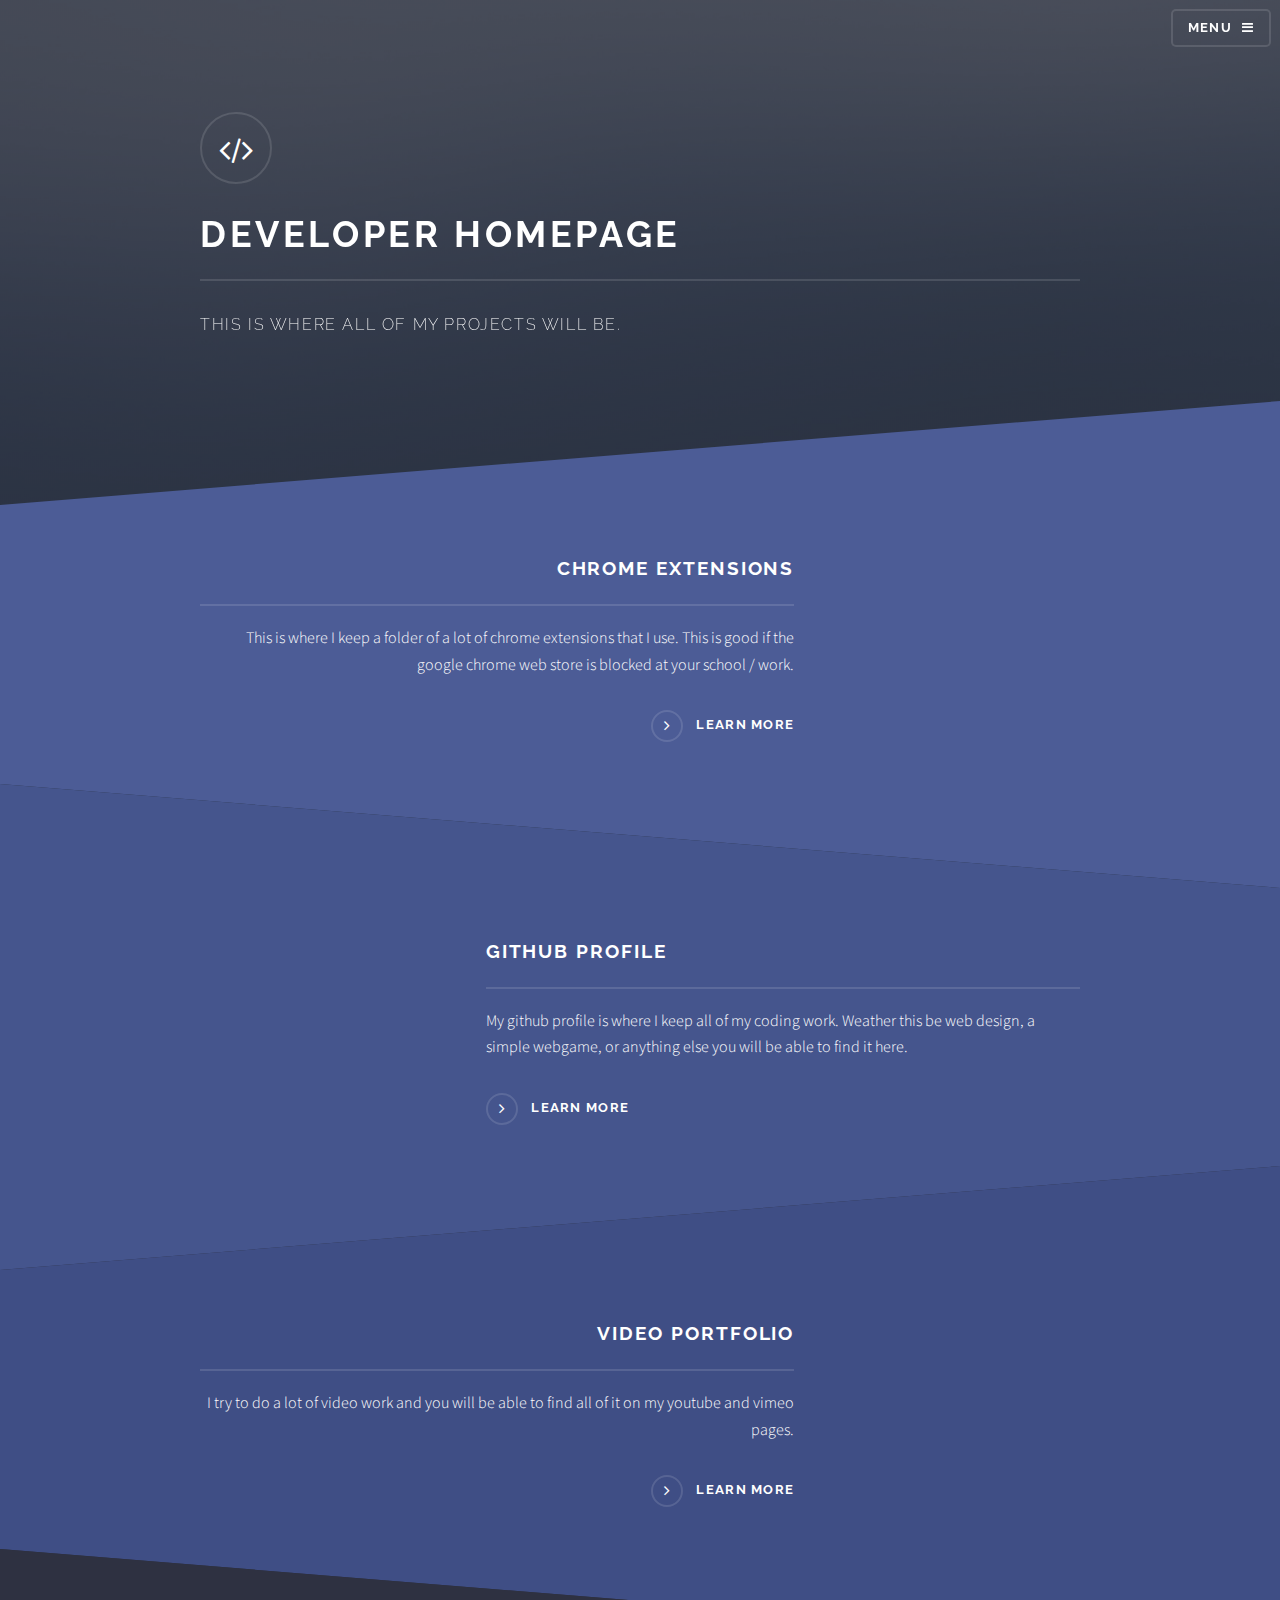
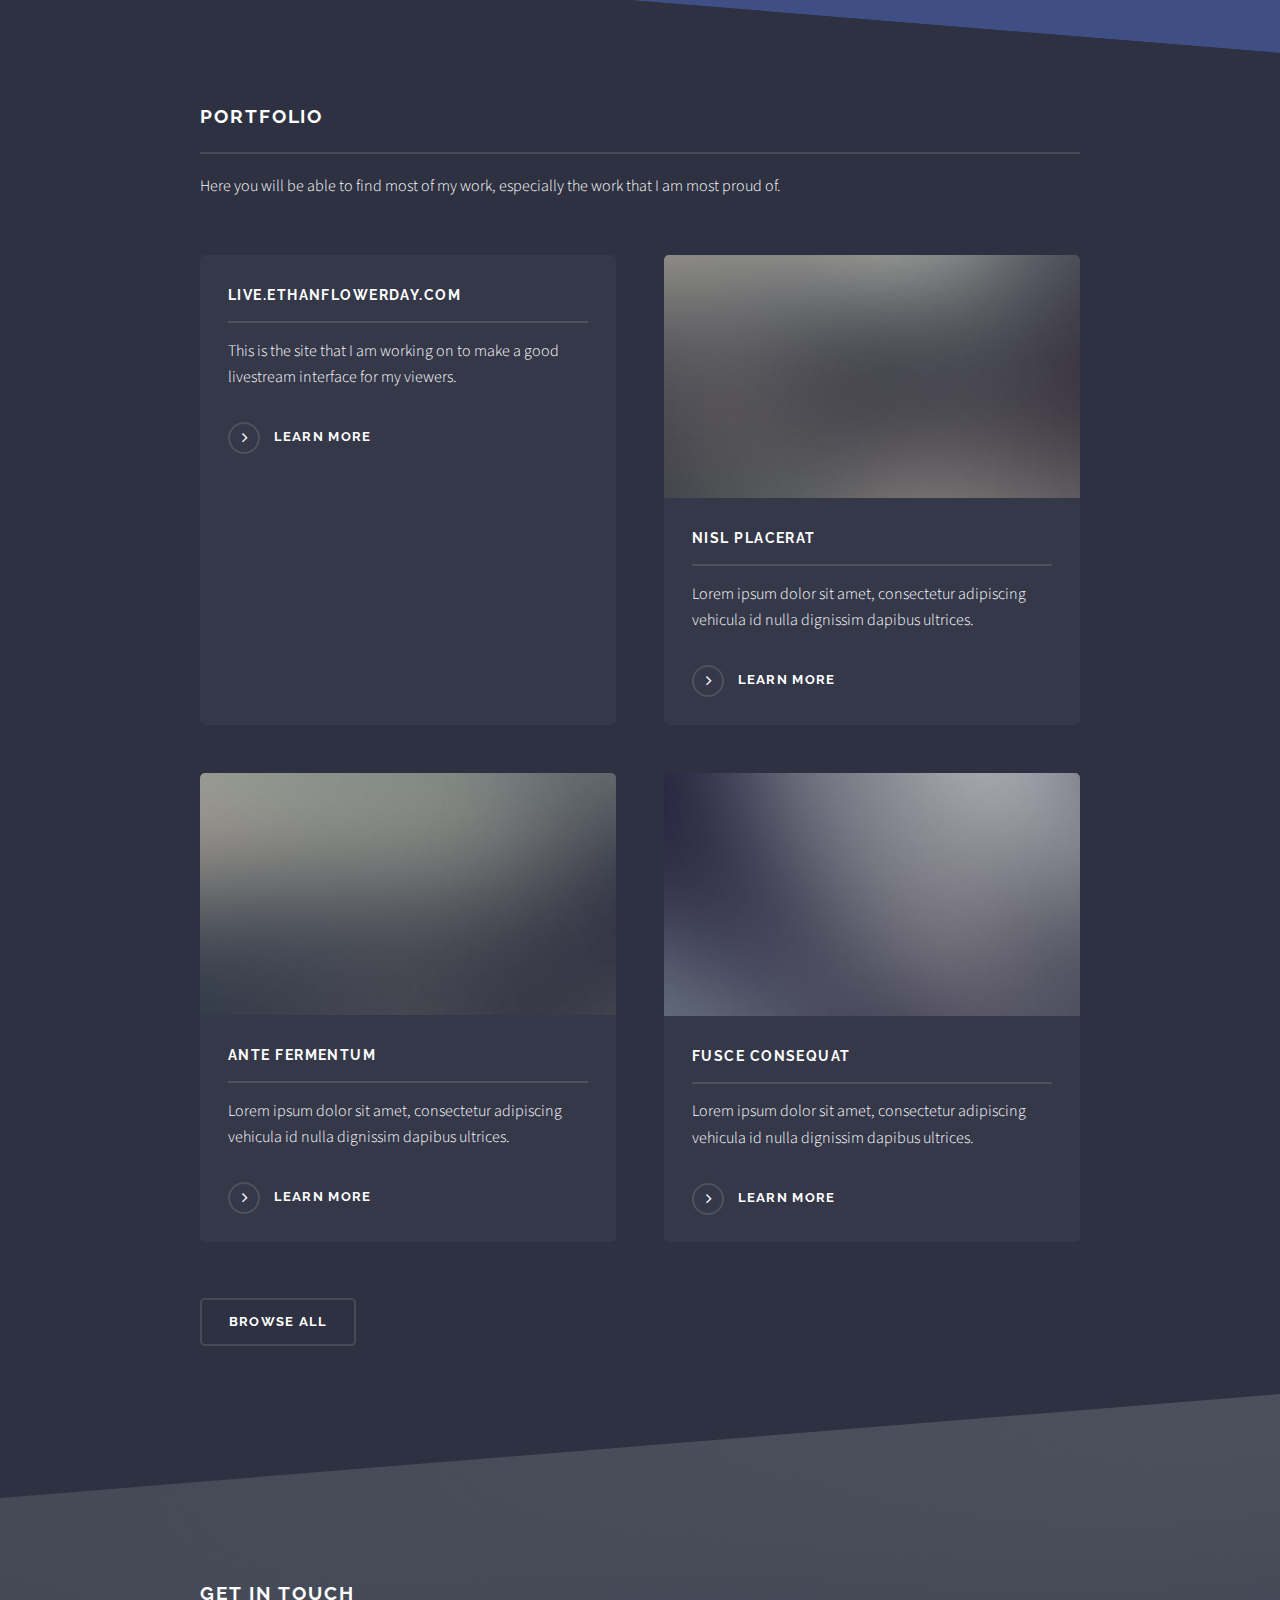
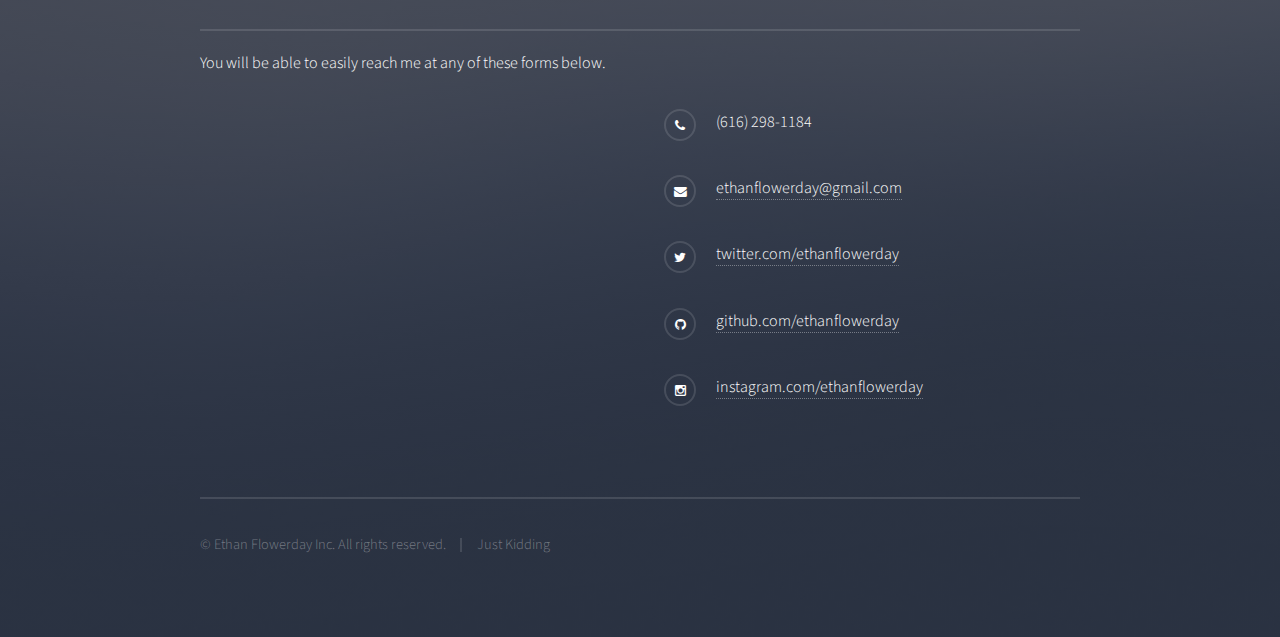
==== index.html @ 38e4c750 "the html files" ====
<!DOCTYPE HTML>
<!--
	Solid State by HTML5 UP
	html5up.net | @n33co
	Free for personal and commercial use under the CCA 3.0 license (html5up.net/license)
-->
<html>
	<head>
		<title>dev.ethanflowerday.com</title>
		<meta charset="utf-8" />
		<meta name="viewport" content="width=device-width, initial-scale=1" />
		<!--[if lte IE 8]><script src="assets/js/ie/html5shiv.js"></script><![endif]-->
		<link rel="stylesheet" href="assets/css/main.css" />
		<!--[if lte IE 9]><link rel="stylesheet" href="assets/css/ie9.css" /><![endif]-->
		<!--[if lte IE 8]><link rel="stylesheet" href="assets/css/ie8.css" /><![endif]-->
	</head>
	<body>

		<!-- Page Wrapper -->
			<div id="page-wrapper">

				<!-- Header -->
					<header id="header" class="alt">
						<h1><a href="index.html">Solid State</a></h1>
						<nav>
							<a href="#menu">Menu</a>
						</nav>
					</header>

				<!-- Menu -->
					<nav id="menu">
						<div class="inner">
							<h2>Menu</h2>
							<ul class="links">
								<li><a href="http://ethanflowerday.com">Home</a></li>
								<li><a href="generic.html">Live</a></li>
								<li><a href="index.html">Dev</a></li>
							</ul>
							<a href="#" class="close">Close</a>
						</div>
					</nav>

				<!-- Banner -->
					<section id="banner">
						<div class="inner">
							<div class="logo"><span class="icon fa-code"></span></div>
							<h2>Developer Homepage</h2>
							<p>This is where all of my projects will be.</p>
						</div>
					</section>

				<!-- Wrapper -->
					<section id="wrapper">

						<!-- One -->
							<section id="one" class="wrapper spotlight style1">
								<div class="inner">
									<a href="#" class="image"><img src="https://upload.wikimedia.org/wikipedia/commons/thumb/e/e2/Google_Chrome_icon_(2011).svg/2000px-Google_Chrome_icon_(2011).svg.png" alt="" /></a>
									<div class="content">
										<h2 class="major">Chrome Extensions</h2>
										<p>This is where I keep a folder of a lot of chrome extensions that I use. This is good if the google chrome web store is blocked at your school / work.</p>
										<a href="#" class="special">Learn more</a>
									</div>
								</div>
							</section>

						<!-- Two -->
							<section id="two" class="wrapper alt spotlight style2">
								<div class="inner">
									<a href="#" class="image"><img src="https://assets-cdn.github.com/images/modules/logos_page/GitHub-Mark.png" alt="" /></a>
									<div class="content">
										<h2 class="major">Github Profile</h2>
										<p>My github profile is where I keep all of my coding work. Weather this be web design, a simple webgame, or anything else you will be able to find it here.</p>
										<a href="#" class="special">Learn more</a>
									</div>
								</div>
							</section>

						<!-- Three -->
							<section id="three" class="wrapper spotlight style3">
								<div class="inner">
									<a href="#" class="image"><img src="https://cdn3.iconfinder.com/data/icons/social-icons-5/607/YouTube_Play.png" alt="" /></a>
									<div class="content">
										<h2 class="major">Video Portfolio</h2>
										<p>I try to do a lot of video work and you will be able to find all of it on my youtube and vimeo pages.</p>
										<a href="#" class="special">Learn more</a>
									</div>
								</div>
							</section>

						<!-- Four -->
							<section id="four" class="wrapper alt style1">
								<div class="inner">
									<h2 class="major">Portfolio</h2>
									<p>Here you will be able to find most of my work, especially the work that I am most proud of.</p>
									<section class="features">
										<article>
											<a href="#" class="image"><img src="http://cdn1-www.craveonline.com/assets/uploads/2013/08/TwitchTV.jpeg" alt="" /></a>
											<h3 class="major">live.ethanflowerday.com</h3>
											<p>This is the site that I am working on to make a good livestream interface for my viewers.</p>
											<a href="#" class="special">Learn more</a>
										</article>
										<article>
											<a href="#" class="image"><img src="images/pic05.jpg" alt="" /></a>
											<h3 class="major">Nisl placerat</h3>
											<p>Lorem ipsum dolor sit amet, consectetur adipiscing vehicula id nulla dignissim dapibus ultrices.</p>
											<a href="#" class="special">Learn more</a>
										</article>
										<article>
											<a href="#" class="image"><img src="images/pic06.jpg" alt="" /></a>
											<h3 class="major">Ante fermentum</h3>
											<p>Lorem ipsum dolor sit amet, consectetur adipiscing vehicula id nulla dignissim dapibus ultrices.</p>
											<a href="#" class="special">Learn more</a>
										</article>
										<article>
											<a href="#" class="image"><img src="images/pic07.jpg" alt="" /></a>
											<h3 class="major">Fusce consequat</h3>
											<p>Lorem ipsum dolor sit amet, consectetur adipiscing vehicula id nulla dignissim dapibus ultrices.</p>
											<a href="#" class="special">Learn more</a>
										</article>
									</section>
									<ul class="actions">
										<li><a href="#" class="button">Browse All</a></li>
									</ul>
								</div>
							</section>

					</section>

				<!-- Footer -->
					<section id="footer">
						<div class="inner">
							<h2 class="major">Get in touch</h2>
							<p>You will be able to easily reach me at any of these forms below.</p>
							<form method="post" action="#">
								
							</form>
							<ul class="contact">
								<li class="fa-phone">(616) 298-1184</li>
								<li class="fa-envelope"><a href="mailto:ethanflowerday@gmail.com">ethanflowerday@gmail.com</a></li>
								<li class="fa-twitter"><a href="https://twitter.com/ethanflowerday">twitter.com/ethanflowerday</a></li>
								<li class="fa-github"><a href="https://github.com/ethanflowerday">github.com/ethanflowerday</a></li>
								<li class="fa-instagram"><a href="https://instagr.am/ethanflowerday">instagram.com/ethanflowerday</a></li>
							</ul>
							<ul class="copyright">
								<li>&copy; Ethan Flowerday Inc. All rights reserved.</li><li>Just Kidding</li>
							</ul>
						</div>
					</section>

			</div>

		<!-- Scripts -->
			<script src="assets/js/skel.min.js"></script>
			<script src="assets/js/jquery.min.js"></script>
			<script src="assets/js/jquery.scrollex.min.js"></script>
			<script src="assets/js/util.js"></script>
			<!--[if lte IE 8]><script src="assets/js/ie/respond.min.js"></script><![endif]-->
			<script src="assets/js/main.js"></script>

	</body>
</html>
---- assets/css/main.css ----
@charset "UTF-8";
@import url(font-awesome.min.css);
@import url("https://fonts.googleapis.com/css?family=Raleway:200,700|Source+Sans+Pro:300,600,300italic,600italic");

/*
	Solid State by HTML5 UP
	html5up.net | @n33co
	Free for personal and commercial use under the CCA 3.0 license (html5up.net/license)
*/

/* Reset */

	html, body, div, span, applet, object, iframe, h1, h2, h3, h4, h5, h6, p, blockquote, pre, a, abbr, acronym, address, big, cite, code, del, dfn, em, img, ins, kbd, q, s, samp, small, strike, strong, sub, sup, tt, var, b, u, i, center, dl, dt, dd, ol, ul, li, fieldset, form, label, legend, table, caption, tbody, tfoot, thead, tr, th, td, article, aside, canvas, details, embed, figure, figcaption, footer, header, hgroup, menu, nav, output, ruby, section, summary, time, mark, audio, video {
		margin: 0;
		padding: 0;
		border: 0;
		font-size: 100%;
		font: inherit;
		vertical-align: baseline;
	}

	article, aside, details, figcaption, figure, footer, header, hgroup, menu, nav, section {
		display: block;
	}

	body {
		line-height: 1;
	}

	ol, ul {
		list-style: none;
	}

	blockquote, q {
		quotes: none;
	}

	blockquote:before, blockquote:after, q:before, q:after {
		content: '';
		content: none;
	}

	table {
		border-collapse: collapse;
		border-spacing: 0;
	}

	body {
		-webkit-text-size-adjust: none;
	}

/* Box Model */

	*, *:before, *:after {
		-moz-box-sizing: border-box;
		-webkit-box-sizing: border-box;
		box-sizing: border-box;
	}

/* Grid */

	.row {
		border-bottom: solid 1px transparent;
		-moz-box-sizing: border-box;
		-webkit-box-sizing: border-box;
		box-sizing: border-box;
	}

	.row > * {
		float: left;
		-moz-box-sizing: border-box;
		-webkit-box-sizing: border-box;
		box-sizing: border-box;
	}

	.row:after, .row:before {
		content: '';
		display: block;
		clear: both;
		height: 0;
	}

	.row.uniform > * > :first-child {
		margin-top: 0;
	}

	.row.uniform > * > :last-child {
		margin-bottom: 0;
	}

	.row.\30 \25 > * {
		padding: 0 0 0 0em;
	}

	.row.\30 \25 {
		margin: 0 0 -1px 0em;
	}

	.row.uniform.\30 \25 > * {
		padding: 0em 0 0 0em;
	}

	.row.uniform.\30 \25 {
		margin: 0em 0 -1px 0em;
	}

	.row > * {
		padding: 0 0 0 1.75em;
	}

	.row {
		margin: 0 0 -1px -1.75em;
	}

	.row.uniform > * {
		padding: 1.75em 0 0 1.75em;
	}

	.row.uniform {
		margin: -1.75em 0 -1px -1.75em;
	}

	.row.\32 00\25 > * {
		padding: 0 0 0 3.5em;
	}

	.row.\32 00\25 {
		margin: 0 0 -1px -3.5em;
	}

	.row.uniform.\32 00\25 > * {
		padding: 3.5em 0 0 3.5em;
	}

	.row.uniform.\32 00\25 {
		margin: -3.5em 0 -1px -3.5em;
	}

	.row.\31 50\25 > * {
		padding: 0 0 0 2.625em;
	}

	.row.\31 50\25 {
		margin: 0 0 -1px -2.625em;
	}

	.row.uniform.\31 50\25 > * {
		padding: 2.625em 0 0 2.625em;
	}

	.row.uniform.\31 50\25 {
		margin: -2.625em 0 -1px -2.625em;
	}

	.row.\35 0\25 > * {
		padding: 0 0 0 0.875em;
	}

	.row.\35 0\25 {
		margin: 0 0 -1px -0.875em;
	}

	.row.uniform.\35 0\25 > * {
		padding: 0.875em 0 0 0.875em;
	}

	.row.uniform.\35 0\25 {
		margin: -0.875em 0 -1px -0.875em;
	}

	.row.\32 5\25 > * {
		padding: 0 0 0 0.4375em;
	}

	.row.\32 5\25 {
		margin: 0 0 -1px -0.4375em;
	}

	.row.uniform.\32 5\25 > * {
		padding: 0.4375em 0 0 0.4375em;
	}

	.row.uniform.\32 5\25 {
		margin: -0.4375em 0 -1px -0.4375em;
	}

	.\31 2u, .\31 2u\24 {
		width: 100%;
		clear: none;
		margin-left: 0;
	}

	.\31 1u, .\31 1u\24 {
		width: 91.6666666667%;
		clear: none;
		margin-left: 0;
	}

	.\31 0u, .\31 0u\24 {
		width: 83.3333333333%;
		clear: none;
		margin-left: 0;
	}

	.\39 u, .\39 u\24 {
		width: 75%;
		clear: none;
		margin-left: 0;
	}

	.\38 u, .\38 u\24 {
		width: 66.6666666667%;
		clear: none;
		margin-left: 0;
	}

	.\37 u, .\37 u\24 {
		width: 58.3333333333%;
		clear: none;
		margin-left: 0;
	}

	.\36 u, .\36 u\24 {
		width: 50%;
		clear: none;
		margin-left: 0;
	}

	.\35 u, .\35 u\24 {
		width: 41.6666666667%;
		clear: none;
		margin-left: 0;
	}

	.\34 u, .\34 u\24 {
		width: 33.3333333333%;
		clear: none;
		margin-left: 0;
	}

	.\33 u, .\33 u\24 {
		width: 25%;
		clear: none;
		margin-left: 0;
	}

	.\32 u, .\32 u\24 {
		width: 16.6666666667%;
		clear: none;
		margin-left: 0;
	}

	.\31 u, .\31 u\24 {
		width: 8.3333333333%;
		clear: none;
		margin-left: 0;
	}

	.\31 2u\24 + *,
	.\31 1u\24 + *,
	.\31 0u\24 + *,
	.\39 u\24 + *,
	.\38 u\24 + *,
	.\37 u\24 + *,
	.\36 u\24 + *,
	.\35 u\24 + *,
	.\34 u\24 + *,
	.\33 u\24 + *,
	.\32 u\24 + *,
	.\31 u\24 + * {
		clear: left;
	}

	.\-11u {
		margin-left: 91.66667%;
	}

	.\-10u {
		margin-left: 83.33333%;
	}

	.\-9u {
		margin-left: 75%;
	}

	.\-8u {
		margin-left: 66.66667%;
	}

	.\-7u {
		margin-left: 58.33333%;
	}

	.\-6u {
		margin-left: 50%;
	}

	.\-5u {
		margin-left: 41.66667%;
	}

	.\-4u {
		margin-left: 33.33333%;
	}

	.\-3u {
		margin-left: 25%;
	}

	.\-2u {
		margin-left: 16.66667%;
	}

	.\-1u {
		margin-left: 8.33333%;
	}

	@media screen and (max-width: 1680px) {

		.row > * {
			padding: 0 0 0 1.75em;
		}

		.row {
			margin: 0 0 -1px -1.75em;
		}

		.row.uniform > * {
			padding: 1.75em 0 0 1.75em;
		}

		.row.uniform {
			margin: -1.75em 0 -1px -1.75em;
		}

		.row.\32 00\25 > * {
			padding: 0 0 0 3.5em;
		}

		.row.\32 00\25 {
			margin: 0 0 -1px -3.5em;
		}

		.row.uniform.\32 00\25 > * {
			padding: 3.5em 0 0 3.5em;
		}

		.row.uniform.\32 00\25 {
			margin: -3.5em 0 -1px -3.5em;
		}

		.row.\31 50\25 > * {
			padding: 0 0 0 2.625em;
		}

		.row.\31 50\25 {
			margin: 0 0 -1px -2.625em;
		}

		.row.uniform.\31 50\25 > * {
			padding: 2.625em 0 0 2.625em;
		}

		.row.uniform.\31 50\25 {
			margin: -2.625em 0 -1px -2.625em;
		}

		.row.\35 0\25 > * {
			padding: 0 0 0 0.875em;
		}

		.row.\35 0\25 {
			margin: 0 0 -1px -0.875em;
		}

		.row.uniform.\35 0\25 > * {
			padding: 0.875em 0 0 0.875em;
		}

		.row.uniform.\35 0\25 {
			margin: -0.875em 0 -1px -0.875em;
		}

		.row.\32 5\25 > * {
			padding: 0 0 0 0.4375em;
		}

		.row.\32 5\25 {
			margin: 0 0 -1px -0.4375em;
		}

		.row.uniform.\32 5\25 > * {
			padding: 0.4375em 0 0 0.4375em;
		}

		.row.uniform.\32 5\25 {
			margin: -0.4375em 0 -1px -0.4375em;
		}

		.\31 2u\28xlarge\29, .\31 2u\24\28xlarge\29 {
			width: 100%;
			clear: none;
			margin-left: 0;
		}

		.\31 1u\28xlarge\29, .\31 1u\24\28xlarge\29 {
			width: 91.6666666667%;
			clear: none;
			margin-left: 0;
		}

		.\31 0u\28xlarge\29, .\31 0u\24\28xlarge\29 {
			width: 83.3333333333%;
			clear: none;
			margin-left: 0;
		}

		.\39 u\28xlarge\29, .\39 u\24\28xlarge\29 {
			width: 75%;
			clear: none;
			margin-left: 0;
		}

		.\38 u\28xlarge\29, .\38 u\24\28xlarge\29 {
			width: 66.6666666667%;
			clear: none;
			margin-left: 0;
		}

		.\37 u\28xlarge\29, .\37 u\24\28xlarge\29 {
			width: 58.3333333333%;
			clear: none;
			margin-left: 0;
		}

		.\36 u\28xlarge\29, .\36 u\24\28xlarge\29 {
			width: 50%;
			clear: none;
			margin-left: 0;
		}

		.\35 u\28xlarge\29, .\35 u\24\28xlarge\29 {
			width: 41.6666666667%;
			clear: none;
			margin-left: 0;
		}

		.\34 u\28xlarge\29, .\34 u\24\28xlarge\29 {
			width: 33.3333333333%;
			clear: none;
			margin-left: 0;
		}

		.\33 u\28xlarge\29, .\33 u\24\28xlarge\29 {
			width: 25%;
			clear: none;
			margin-left: 0;
		}

		.\32 u\28xlarge\29, .\32 u\24\28xlarge\29 {
			width: 16.6666666667%;
			clear: none;
			margin-left: 0;
		}

		.\31 u\28xlarge\29, .\31 u\24\28xlarge\29 {
			width: 8.3333333333%;
			clear: none;
			margin-left: 0;
		}

		.\31 2u\24\28xlarge\29 + *,
		.\31 1u\24\28xlarge\29 + *,
		.\31 0u\24\28xlarge\29 + *,
		.\39 u\24\28xlarge\29 + *,
		.\38 u\24\28xlarge\29 + *,
		.\37 u\24\28xlarge\29 + *,
		.\36 u\24\28xlarge\29 + *,
		.\35 u\24\28xlarge\29 + *,
		.\34 u\24\28xlarge\29 + *,
		.\33 u\24\28xlarge\29 + *,
		.\32 u\24\28xlarge\29 + *,
		.\31 u\24\28xlarge\29 + * {
			clear: left;
		}

		.\-11u\28xlarge\29 {
			margin-left: 91.66667%;
		}

		.\-10u\28xlarge\29 {
			margin-left: 83.33333%;
		}

		.\-9u\28xlarge\29 {
			margin-left: 75%;
		}

		.\-8u\28xlarge\29 {
			margin-left: 66.66667%;
		}

		.\-7u\28xlarge\29 {
			margin-left: 58.33333%;
		}

		.\-6u\28xlarge\29 {
			margin-left: 50%;
		}

		.\-5u\28xlarge\29 {
			margin-left: 41.66667%;
		}

		.\-4u\28xlarge\29 {
			margin-left: 33.33333%;
		}

		.\-3u\28xlarge\29 {
			margin-left: 25%;
		}

		.\-2u\28xlarge\29 {
			margin-left: 16.66667%;
		}

		.\-1u\28xlarge\29 {
			margin-left: 8.33333%;
		}

	}

	@media screen and (max-width: 1280px) {

		.row > * {
			padding: 0 0 0 1.75em;
		}

		.row {
			margin: 0 0 -1px -1.75em;
		}

		.row.uniform > * {
			padding: 1.75em 0 0 1.75em;
		}

		.row.uniform {
			margin: -1.75em 0 -1px -1.75em;
		}

		.row.\32 00\25 > * {
			padding: 0 0 0 3.5em;
		}

		.row.\32 00\25 {
			margin: 0 0 -1px -3.5em;
		}

		.row.uniform.\32 00\25 > * {
			padding: 3.5em 0 0 3.5em;
		}

		.row.uniform.\32 00\25 {
			margin: -3.5em 0 -1px -3.5em;
		}

		.row.\31 50\25 > * {
			padding: 0 0 0 2.625em;
		}

		.row.\31 50\25 {
			margin: 0 0 -1px -2.625em;
		}

		.row.uniform.\31 50\25 > * {
			padding: 2.625em 0 0 2.625em;
		}

		.row.uniform.\31 50\25 {
			margin: -2.625em 0 -1px -2.625em;
		}

		.row.\35 0\25 > * {
			padding: 0 0 0 0.875em;
		}

		.row.\35 0\25 {
			margin: 0 0 -1px -0.875em;
		}

		.row.uniform.\35 0\25 > * {
			padding: 0.875em 0 0 0.875em;
		}

		.row.uniform.\35 0\25 {
			margin: -0.875em 0 -1px -0.875em;
		}

		.row.\32 5\25 > * {
			padding: 0 0 0 0.4375em;
		}

		.row.\32 5\25 {
			margin: 0 0 -1px -0.4375em;
		}

		.row.uniform.\32 5\25 > * {
			padding: 0.4375em 0 0 0.4375em;
		}

		.row.uniform.\32 5\25 {
			margin: -0.4375em 0 -1px -0.4375em;
		}

		.\31 2u\28large\29, .\31 2u\24\28large\29 {
			width: 100%;
			clear: none;
			margin-left: 0;
		}

		.\31 1u\28large\29, .\31 1u\24\28large\29 {
			width: 91.6666666667%;
			clear: none;
			margin-left: 0;
		}

		.\31 0u\28large\29, .\31 0u\24\28large\29 {
			width: 83.3333333333%;
			clear: none;
			margin-left: 0;
		}

		.\39 u\28large\29, .\39 u\24\28large\29 {
			width: 75%;
			clear: none;
			margin-left: 0;
		}

		.\38 u\28large\29, .\38 u\24\28large\29 {
			width: 66.6666666667%;
			clear: none;
			margin-left: 0;
		}

		.\37 u\28large\29, .\37 u\24\28large\29 {
			width: 58.3333333333%;
			clear: none;
			margin-left: 0;
		}

		.\36 u\28large\29, .\36 u\24\28large\29 {
			width: 50%;
			clear: none;
			margin-left: 0;
		}

		.\35 u\28large\29, .\35 u\24\28large\29 {
			width: 41.6666666667%;
			clear: none;
			margin-left: 0;
		}

		.\34 u\28large\29, .\34 u\24\28large\29 {
			width: 33.3333333333%;
			clear: none;
			margin-left: 0;
		}

		.\33 u\28large\29, .\33 u\24\28large\29 {
			width: 25%;
			clear: none;
			margin-left: 0;
		}

		.\32 u\28large\29, .\32 u\24\28large\29 {
			width: 16.6666666667%;
			clear: none;
			margin-left: 0;
		}

		.\31 u\28large\29, .\31 u\24\28large\29 {
			width: 8.3333333333%;
			clear: none;
			margin-left: 0;
		}

		.\31 2u\24\28large\29 + *,
		.\31 1u\24\28large\29 + *,
		.\31 0u\24\28large\29 + *,
		.\39 u\24\28large\29 + *,
		.\38 u\24\28large\29 + *,
		.\37 u\24\28large\29 + *,
		.\36 u\24\28large\29 + *,
		.\35 u\24\28large\29 + *,
		.\34 u\24\28large\29 + *,
		.\33 u\24\28large\29 + *,
		.\32 u\24\28large\29 + *,
		.\31 u\24\28large\29 + * {
			clear: left;
		}

		.\-11u\28large\29 {
			margin-left: 91.66667%;
		}

		.\-10u\28large\29 {
			margin-left: 83.33333%;
		}

		.\-9u\28large\29 {
			margin-left: 75%;
		}

		.\-8u\28large\29 {
			margin-left: 66.66667%;
		}

		.\-7u\28large\29 {
			margin-left: 58.33333%;
		}

		.\-6u\28large\29 {
			margin-left: 50%;
		}

		.\-5u\28large\29 {
			margin-left: 41.66667%;
		}

		.\-4u\28large\29 {
			margin-left: 33.33333%;
		}

		.\-3u\28large\29 {
			margin-left: 25%;
		}

		.\-2u\28large\29 {
			margin-left: 16.66667%;
		}

		.\-1u\28large\29 {
			margin-left: 8.33333%;
		}

	}

	@media screen and (max-width: 980px) {

		.row > * {
			padding: 0 0 0 1.75em;
		}

		.row {
			margin: 0 0 -1px -1.75em;
		}

		.row.uniform > * {
			padding: 1.75em 0 0 1.75em;
		}

		.row.uniform {
			margin: -1.75em 0 -1px -1.75em;
		}

		.row.\32 00\25 > * {
			padding: 0 0 0 3.5em;
		}

		.row.\32 00\25 {
			margin: 0 0 -1px -3.5em;
		}

		.row.uniform.\32 00\25 > * {
			padding: 3.5em 0 0 3.5em;
		}

		.row.uniform.\32 00\25 {
			margin: -3.5em 0 -1px -3.5em;
		}

		.row.\31 50\25 > * {
			padding: 0 0 0 2.625em;
		}

		.row.\31 50\25 {
			margin: 0 0 -1px -2.625em;
		}

		.row.uniform.\31 50\25 > * {
			padding: 2.625em 0 0 2.625em;
		}

		.row.uniform.\31 50\25 {
			margin: -2.625em 0 -1px -2.625em;
		}

		.row.\35 0\25 > * {
			padding: 0 0 0 0.875em;
		}

		.row.\35 0\25 {
			margin: 0 0 -1px -0.875em;
		}

		.row.uniform.\35 0\25 > * {
			padding: 0.875em 0 0 0.875em;
		}

		.row.uniform.\35 0\25 {
			margin: -0.875em 0 -1px -0.875em;
		}

		.row.\32 5\25 > * {
			padding: 0 0 0 0.4375em;
		}

		.row.\32 5\25 {
			margin: 0 0 -1px -0.4375em;
		}

		.row.uniform.\32 5\25 > * {
			padding: 0.4375em 0 0 0.4375em;
		}

		.row.uniform.\32 5\25 {
			margin: -0.4375em 0 -1px -0.4375em;
		}

		.\31 2u\28medium\29, .\31 2u\24\28medium\29 {
			width: 100%;
			clear: none;
			margin-left: 0;
		}

		.\31 1u\28medium\29, .\31 1u\24\28medium\29 {
			width: 91.6666666667%;
			clear: none;
			margin-left: 0;
		}

		.\31 0u\28medium\29, .\31 0u\24\28medium\29 {
			width: 83.3333333333%;
			clear: none;
			margin-left: 0;
		}

		.\39 u\28medium\29, .\39 u\24\28medium\29 {
			width: 75%;
			clear: none;
			margin-left: 0;
		}

		.\38 u\28medium\29, .\38 u\24\28medium\29 {
			width: 66.6666666667%;
			clear: none;
			margin-left: 0;
		}

		.\37 u\28medium\29, .\37 u\24\28medium\29 {
			width: 58.3333333333%;
			clear: none;
			margin-left: 0;
		}

		.\36 u\28medium\29, .\36 u\24\28medium\29 {
			width: 50%;
			clear: none;
			margin-left: 0;
		}

		.\35 u\28medium\29, .\35 u\24\28medium\29 {
			width: 41.6666666667%;
			clear: none;
			margin-left: 0;
		}

		.\34 u\28medium\29, .\34 u\24\28medium\29 {
			width: 33.3333333333%;
			clear: none;
			margin-left: 0;
		}

		.\33 u\28medium\29, .\33 u\24\28medium\29 {
			width: 25%;
			clear: none;
			margin-left: 0;
		}

		.\32 u\28medium\29, .\32 u\24\28medium\29 {
			width: 16.6666666667%;
			clear: none;
			margin-left: 0;
		}

		.\31 u\28medium\29, .\31 u\24\28medium\29 {
			width: 8.3333333333%;
			clear: none;
			margin-left: 0;
		}

		.\31 2u\24\28medium\29 + *,
		.\31 1u\24\28medium\29 + *,
		.\31 0u\24\28medium\29 + *,
		.\39 u\24\28medium\29 + *,
		.\38 u\24\28medium\29 + *,
		.\37 u\24\28medium\29 + *,
		.\36 u\24\28medium\29 + *,
		.\35 u\24\28medium\29 + *,
		.\34 u\24\28medium\29 + *,
		.\33 u\24\28medium\29 + *,
		.\32 u\24\28medium\29 + *,
		.\31 u\24\28medium\29 + * {
			clear: left;
		}

		.\-11u\28medium\29 {
			margin-left: 91.66667%;
		}

		.\-10u\28medium\29 {
			margin-left: 83.33333%;
		}

		.\-9u\28medium\29 {
			margin-left: 75%;
		}

		.\-8u\28medium\29 {
			margin-left: 66.66667%;
		}

		.\-7u\28medium\29 {
			margin-left: 58.33333%;
		}

		.\-6u\28medium\29 {
			margin-left: 50%;
		}

		.\-5u\28medium\29 {
			margin-left: 41.66667%;
		}

		.\-4u\28medium\29 {
			margin-left: 33.33333%;
		}

		.\-3u\28medium\29 {
			margin-left: 25%;
		}

		.\-2u\28medium\29 {
			margin-left: 16.66667%;
		}

		.\-1u\28medium\29 {
			margin-left: 8.33333%;
		}

	}

	@media screen and (max-width: 736px) {

		.row > * {
			padding: 0 0 0 1.25em;
		}

		.row {
			margin: 0 0 -1px -1.25em;
		}

		.row.uniform > * {
			padding: 1.25em 0 0 1.25em;
		}

		.row.uniform {
			margin: -1.25em 0 -1px -1.25em;
		}

		.row.\32 00\25 > * {
			padding: 0 0 0 2.5em;
		}

		.row.\32 00\25 {
			margin: 0 0 -1px -2.5em;
		}

		.row.uniform.\32 00\25 > * {
			padding: 2.5em 0 0 2.5em;
		}

		.row.uniform.\32 00\25 {
			margin: -2.5em 0 -1px -2.5em;
		}

		.row.\31 50\25 > * {
			padding: 0 0 0 1.875em;
		}

		.row.\31 50\25 {
			margin: 0 0 -1px -1.875em;
		}

		.row.uniform.\31 50\25 > * {
			padding: 1.875em 0 0 1.875em;
		}

		.row.uniform.\31 50\25 {
			margin: -1.875em 0 -1px -1.875em;
		}

		.row.\35 0\25 > * {
			padding: 0 0 0 0.625em;
		}

		.row.\35 0\25 {
			margin: 0 0 -1px -0.625em;
		}

		.row.uniform.\35 0\25 > * {
			padding: 0.625em 0 0 0.625em;
		}

		.row.uniform.\35 0\25 {
			margin: -0.625em 0 -1px -0.625em;
		}

		.row.\32 5\25 > * {
			padding: 0 0 0 0.3125em;
		}

		.row.\32 5\25 {
			margin: 0 0 -1px -0.3125em;
		}

		.row.uniform.\32 5\25 > * {
			padding: 0.3125em 0 0 0.3125em;
		}

		.row.uniform.\32 5\25 {
			margin: -0.3125em 0 -1px -0.3125em;
		}

		.\31 2u\28small\29, .\31 2u\24\28small\29 {
			width: 100%;
			clear: none;
			margin-left: 0;
		}

		.\31 1u\28small\29, .\31 1u\24\28small\29 {
			width: 91.6666666667%;
			clear: none;
			margin-left: 0;
		}

		.\31 0u\28small\29, .\31 0u\24\28small\29 {
			width: 83.3333333333%;
			clear: none;
			margin-left: 0;
		}

		.\39 u\28small\29, .\39 u\24\28small\29 {
			width: 75%;
			clear: none;
			margin-left: 0;
		}

		.\38 u\28small\29, .\38 u\24\28small\29 {
			width: 66.6666666667%;
			clear: none;
			margin-left: 0;
		}

		.\37 u\28small\29, .\37 u\24\28small\29 {
			width: 58.3333333333%;
			clear: none;
			margin-left: 0;
		}

		.\36 u\28small\29, .\36 u\24\28small\29 {
			width: 50%;
			clear: none;
			margin-left: 0;
		}

		.\35 u\28small\29, .\35 u\24\28small\29 {
			width: 41.6666666667%;
			clear: none;
			margin-left: 0;
		}

		.\34 u\28small\29, .\34 u\24\28small\29 {
			width: 33.3333333333%;
			clear: none;
			margin-left: 0;
		}

		.\33 u\28small\29, .\33 u\24\28small\29 {
			width: 25%;
			clear: none;
			margin-left: 0;
		}

		.\32 u\28small\29, .\32 u\24\28small\29 {
			width: 16.6666666667%;
			clear: none;
			margin-left: 0;
		}

		.\31 u\28small\29, .\31 u\24\28small\29 {
			width: 8.3333333333%;
			clear: none;
			margin-left: 0;
		}

		.\31 2u\24\28small\29 + *,
		.\31 1u\24\28small\29 + *,
		.\31 0u\24\28small\29 + *,
		.\39 u\24\28small\29 + *,
		.\38 u\24\28small\29 + *,
		.\37 u\24\28small\29 + *,
		.\36 u\24\28small\29 + *,
		.\35 u\24\28small\29 + *,
		.\34 u\24\28small\29 + *,
		.\33 u\24\28small\29 + *,
		.\32 u\24\28small\29 + *,
		.\31 u\24\28small\29 + * {
			clear: left;
		}

		.\-11u\28small\29 {
			margin-left: 91.66667%;
		}

		.\-10u\28small\29 {
			margin-left: 83.33333%;
		}

		.\-9u\28small\29 {
			margin-left: 75%;
		}

		.\-8u\28small\29 {
			margin-left: 66.66667%;
		}

		.\-7u\28small\29 {
			margin-left: 58.33333%;
		}

		.\-6u\28small\29 {
			margin-left: 50%;
		}

		.\-5u\28small\29 {
			margin-left: 41.66667%;
		}

		.\-4u\28small\29 {
			margin-left: 33.33333%;
		}

		.\-3u\28small\29 {
			margin-left: 25%;
		}

		.\-2u\28small\29 {
			margin-left: 16.66667%;
		}

		.\-1u\28small\29 {
			margin-left: 8.33333%;
		}

	}

	@media screen and (max-width: 640px) {

		.row > * {
			padding: 0 0 0 1.25em;
		}

		.row {
			margin: 0 0 -1px -1.25em;
		}

		.row.uniform > * {
			padding: 1.25em 0 0 1.25em;
		}

		.row.uniform {
			margin: -1.25em 0 -1px -1.25em;
		}

		.row.\32 00\25 > * {
			padding: 0 0 0 2.5em;
		}

		.row.\32 00\25 {
			margin: 0 0 -1px -2.5em;
		}

		.row.uniform.\32 00\25 > * {
			padding: 2.5em 0 0 2.5em;
		}

		.row.uniform.\32 00\25 {
			margin: -2.5em 0 -1px -2.5em;
		}

		.row.\31 50\25 > * {
			padding: 0 0 0 1.875em;
		}

		.row.\31 50\25 {
			margin: 0 0 -1px -1.875em;
		}

		.row.uniform.\31 50\25 > * {
			padding: 1.875em 0 0 1.875em;
		}

		.row.uniform.\31 50\25 {
			margin: -1.875em 0 -1px -1.875em;
		}

		.row.\35 0\25 > * {
			padding: 0 0 0 0.625em;
		}

		.row.\35 0\25 {
			margin: 0 0 -1px -0.625em;
		}

		.row.uniform.\35 0\25 > * {
			padding: 0.625em 0 0 0.625em;
		}

		.row.uniform.\35 0\25 {
			margin: -0.625em 0 -1px -0.625em;
		}

		.row.\32 5\25 > * {
			padding: 0 0 0 0.3125em;
		}

		.row.\32 5\25 {
			margin: 0 0 -1px -0.3125em;
		}

		.row.uniform.\32 5\25 > * {
			padding: 0.3125em 0 0 0.3125em;
		}

		.row.uniform.\32 5\25 {
			margin: -0.3125em 0 -1px -0.3125em;
		}

		.\31 2u\28xsmall\29, .\31 2u\24\28xsmall\29 {
			width: 100%;
			clear: none;
			margin-left: 0;
		}

		.\31 1u\28xsmall\29, .\31 1u\24\28xsmall\29 {
			width: 91.6666666667%;
			clear: none;
			margin-left: 0;
		}

		.\31 0u\28xsmall\29, .\31 0u\24\28xsmall\29 {
			width: 83.3333333333%;
			clear: none;
			margin-left: 0;
		}

		.\39 u\28xsmall\29, .\39 u\24\28xsmall\29 {
			width: 75%;
			clear: none;
			margin-left: 0;
		}

		.\38 u\28xsmall\29, .\38 u\24\28xsmall\29 {
			width: 66.6666666667%;
			clear: none;
			margin-left: 0;
		}

		.\37 u\28xsmall\29, .\37 u\24\28xsmall\29 {
			width: 58.3333333333%;
			clear: none;
			margin-left: 0;
		}

		.\36 u\28xsmall\29, .\36 u\24\28xsmall\29 {
			width: 50%;
			clear: none;
			margin-left: 0;
		}

		.\35 u\28xsmall\29, .\35 u\24\28xsmall\29 {
			width: 41.6666666667%;
			clear: none;
			margin-left: 0;
		}

		.\34 u\28xsmall\29, .\34 u\24\28xsmall\29 {
			width: 33.3333333333%;
			clear: none;
			margin-left: 0;
		}

		.\33 u\28xsmall\29, .\33 u\24\28xsmall\29 {
			width: 25%;
			clear: none;
			margin-left: 0;
		}

		.\32 u\28xsmall\29, .\32 u\24\28xsmall\29 {
			width: 16.6666666667%;
			clear: none;
			margin-left: 0;
		}

		.\31 u\28xsmall\29, .\31 u\24\28xsmall\29 {
			width: 8.3333333333%;
			clear: none;
			margin-left: 0;
		}

		.\31 2u\24\28xsmall\29 + *,
		.\31 1u\24\28xsmall\29 + *,
		.\31 0u\24\28xsmall\29 + *,
		.\39 u\24\28xsmall\29 + *,
		.\38 u\24\28xsmall\29 + *,
		.\37 u\24\28xsmall\29 + *,
		.\36 u\24\28xsmall\29 + *,
		.\35 u\24\28xsmall\29 + *,
		.\34 u\24\28xsmall\29 + *,
		.\33 u\24\28xsmall\29 + *,
		.\32 u\24\28xsmall\29 + *,
		.\31 u\24\28xsmall\29 + * {
			clear: left;
		}

		.\-11u\28xsmall\29 {
			margin-left: 91.66667%;
		}

		.\-10u\28xsmall\29 {
			margin-left: 83.33333%;
		}

		.\-9u\28xsmall\29 {
			margin-left: 75%;
		}

		.\-8u\28xsmall\29 {
			margin-left: 66.66667%;
		}

		.\-7u\28xsmall\29 {
			margin-left: 58.33333%;
		}

		.\-6u\28xsmall\29 {
			margin-left: 50%;
		}

		.\-5u\28xsmall\29 {
			margin-left: 41.66667%;
		}

		.\-4u\28xsmall\29 {
			margin-left: 33.33333%;
		}

		.\-3u\28xsmall\29 {
			margin-left: 25%;
		}

		.\-2u\28xsmall\29 {
			margin-left: 16.66667%;
		}

		.\-1u\28xsmall\29 {
			margin-left: 8.33333%;
		}

	}

	@media screen and (max-width: 360px) {

		.row > * {
			padding: 0 0 0 1.25em;
		}

		.row {
			margin: 0 0 -1px -1.25em;
		}

		.row.uniform > * {
			padding: 1.25em 0 0 1.25em;
		}

		.row.uniform {
			margin: -1.25em 0 -1px -1.25em;
		}

		.row.\32 00\25 > * {
			padding: 0 0 0 2.5em;
		}

		.row.\32 00\25 {
			margin: 0 0 -1px -2.5em;
		}

		.row.uniform.\32 00\25 > * {
			padding: 2.5em 0 0 2.5em;
		}

		.row.uniform.\32 00\25 {
			margin: -2.5em 0 -1px -2.5em;
		}

		.row.\31 50\25 > * {
			padding: 0 0 0 1.875em;
		}

		.row.\31 50\25 {
			margin: 0 0 -1px -1.875em;
		}

		.row.uniform.\31 50\25 > * {
			padding: 1.875em 0 0 1.875em;
		}

		.row.uniform.\31 50\25 {
			margin: -1.875em 0 -1px -1.875em;
		}

		.row.\35 0\25 > * {
			padding: 0 0 0 0.625em;
		}

		.row.\35 0\25 {
			margin: 0 0 -1px -0.625em;
		}

		.row.uniform.\35 0\25 > * {
			padding: 0.625em 0 0 0.625em;
		}

		.row.uniform.\35 0\25 {
			margin: -0.625em 0 -1px -0.625em;
		}

		.row.\32 5\25 > * {
			padding: 0 0 0 0.3125em;
		}

		.row.\32 5\25 {
			margin: 0 0 -1px -0.3125em;
		}

		.row.uniform.\32 5\25 > * {
			padding: 0.3125em 0 0 0.3125em;
		}

		.row.uniform.\32 5\25 {
			margin: -0.3125em 0 -1px -0.3125em;
		}

		.\31 2u\28xxsmall\29, .\31 2u\24\28xxsmall\29 {
			width: 100%;
			clear: none;
			margin-left: 0;
		}

		.\31 1u\28xxsmall\29, .\31 1u\24\28xxsmall\29 {
			width: 91.6666666667%;
			clear: none;
			margin-left: 0;
		}

		.\31 0u\28xxsmall\29, .\31 0u\24\28xxsmall\29 {
			width: 83.3333333333%;
			clear: none;
			margin-left: 0;
		}

		.\39 u\28xxsmall\29, .\39 u\24\28xxsmall\29 {
			width: 75%;
			clear: none;
			margin-left: 0;
		}

		.\38 u\28xxsmall\29, .\38 u\24\28xxsmall\29 {
			width: 66.6666666667%;
			clear: none;
			margin-left: 0;
		}

		.\37 u\28xxsmall\29, .\37 u\24\28xxsmall\29 {
			width: 58.3333333333%;
			clear: none;
			margin-left: 0;
		}

		.\36 u\28xxsmall\29, .\36 u\24\28xxsmall\29 {
			width: 50%;
			clear: none;
			margin-left: 0;
		}

		.\35 u\28xxsmall\29, .\35 u\24\28xxsmall\29 {
			width: 41.6666666667%;
			clear: none;
			margin-left: 0;
		}

		.\34 u\28xxsmall\29, .\34 u\24\28xxsmall\29 {
			width: 33.3333333333%;
			clear: none;
			margin-left: 0;
		}

		.\33 u\28xxsmall\29, .\33 u\24\28xxsmall\29 {
			width: 25%;
			clear: none;
			margin-left: 0;
		}

		.\32 u\28xxsmall\29, .\32 u\24\28xxsmall\29 {
			width: 16.6666666667%;
			clear: none;
			margin-left: 0;
		}

		.\31 u\28xxsmall\29, .\31 u\24\28xxsmall\29 {
			width: 8.3333333333%;
			clear: none;
			margin-left: 0;
		}

		.\31 2u\24\28xxsmall\29 + *,
		.\31 1u\24\28xxsmall\29 + *,
		.\31 0u\24\28xxsmall\29 + *,
		.\39 u\24\28xxsmall\29 + *,
		.\38 u\24\28xxsmall\29 + *,
		.\37 u\24\28xxsmall\29 + *,
		.\36 u\24\28xxsmall\29 + *,
		.\35 u\24\28xxsmall\29 + *,
		.\34 u\24\28xxsmall\29 + *,
		.\33 u\24\28xxsmall\29 + *,
		.\32 u\24\28xxsmall\29 + *,
		.\31 u\24\28xxsmall\29 + * {
			clear: left;
		}

		.\-11u\28xxsmall\29 {
			margin-left: 91.66667%;
		}

		.\-10u\28xxsmall\29 {
			margin-left: 83.33333%;
		}

		.\-9u\28xxsmall\29 {
			margin-left: 75%;
		}

		.\-8u\28xxsmall\29 {
			margin-left: 66.66667%;
		}

		.\-7u\28xxsmall\29 {
			margin-left: 58.33333%;
		}

		.\-6u\28xxsmall\29 {
			margin-left: 50%;
		}

		.\-5u\28xxsmall\29 {
			margin-left: 41.66667%;
		}

		.\-4u\28xxsmall\29 {
			margin-left: 33.33333%;
		}

		.\-3u\28xxsmall\29 {
			margin-left: 25%;
		}

		.\-2u\28xxsmall\29 {
			margin-left: 16.66667%;
		}

		.\-1u\28xxsmall\29 {
			margin-left: 8.33333%;
		}

	}

/* Basic */

	@-ms-viewport {
		width: device-width;
	}

	body {
		-ms-overflow-style: scrollbar;
	}

	@media screen and (max-width: 640px) {

		html, body {
			min-width: 320px;
		}

	}

	body {
		background-color: #2e3141;
		background-image: linear-gradient(to top, rgba(46, 49, 65, 0.8), rgba(46, 49, 65, 0.8)), url("../../images/bg.jpg");
		background-size: auto, cover;
		background-attachment: fixed, fixed;
		background-position: center, center;
	}

		body.is-loading *, body.is-loading *:before, body.is-loading *:after {
			-moz-animation: none !important;
			-webkit-animation: none !important;
			-ms-animation: none !important;
			animation: none !important;
			-moz-transition: none !important;
			-webkit-transition: none !important;
			-ms-transition: none !important;
			transition: none !important;
		}

/* Type */

	body, input, select, textarea {
		color: #ffffff;
		font-family: "Source Sans Pro", Helvetica, sans-serif;
		font-size: 16.5pt;
		font-weight: 300;
		line-height: 1.65;
	}

		@media screen and (max-width: 1680px) {

			body, input, select, textarea {
				font-size: 13pt;
			}

		}

		@media screen and (max-width: 1280px) {

			body, input, select, textarea {
				font-size: 12pt;
			}

		}

		@media screen and (max-width: 980px) {

			body, input, select, textarea {
				font-size: 12pt;
			}

		}

		@media screen and (max-width: 736px) {

			body, input, select, textarea {
				font-size: 12pt;
			}

		}

		@media screen and (max-width: 640px) {

			body, input, select, textarea {
				font-size: 12pt;
			}

		}

	a {
		-moz-transition: color 0.2s ease-in-out, border-bottom-color 0.2s ease-in-out;
		-webkit-transition: color 0.2s ease-in-out, border-bottom-color 0.2s ease-in-out;
		-ms-transition: color 0.2s ease-in-out, border-bottom-color 0.2s ease-in-out;
		transition: color 0.2s ease-in-out, border-bottom-color 0.2s ease-in-out;
		border-bottom: dotted 1px rgba(255, 255, 255, 0.35);
		color: #ffffff;
		text-decoration: none;
	}

		a:hover {
			border-bottom-color: transparent;
			color: #ffffff !important;
		}

		a.special:not(.button) {
			text-decoration: none;
			border-bottom: 0;
			display: block;
			font-family: Raleway, Helvetica, sans-serif;
			font-size: 0.8em;
			font-weight: 700;
			letter-spacing: 0.1em;
			margin: 0 0 2em 0;
			text-transform: uppercase;
		}

			a.special:not(.button):before {
				content: "";
				-moz-osx-font-smoothing: grayscale;
				-webkit-font-smoothing: antialiased;
				font-family: FontAwesome;
				font-style: normal;
				font-weight: normal;
				text-transform: none !important;
			}

			a.special:not(.button):before {
				-moz-transition: background-color 0.2s ease-in-out;
				-webkit-transition: background-color 0.2s ease-in-out;
				-ms-transition: background-color 0.2s ease-in-out;
				transition: background-color 0.2s ease-in-out;
				border-radius: 100%;
				border: solid 2px rgba(255, 255, 255, 0.125);
				display: inline-block;
				font-size: 1.25em;
				height: 2em;
				line-height: 1.65em;
				margin-right: 0.85em;
				text-align: center;
				text-indent: 0.15em;
				vertical-align: middle;
				width: 2em;
			}

			a.special:not(.button):hover:before {
				background-color: rgba(255, 255, 255, 0.025);
			}

			a.special:not(.button):active:before {
				background-color: rgba(255, 255, 255, 0.075);
			}

	strong, b {
		color: #ffffff;
		font-weight: 600;
	}

	em, i {
		font-style: italic;
	}

	p {
		margin: 0 0 2em 0;
	}

	h1, h2, h3, h4, h5, h6 {
		color: #ffffff;
		font-family: Raleway, Helvetica, sans-serif;
		font-weight: 700;
		letter-spacing: 0.1em;
		margin: 0 0 1em 0;
		text-transform: uppercase;
	}

		h1 a, h2 a, h3 a, h4 a, h5 a, h6 a {
			color: inherit;
			text-decoration: none;
		}

		h1 span, h2 span, h3 span, h4 span, h5 span, h6 span {
			font-weight: 200;
		}

		h1.major, h2.major, h3.major, h4.major, h5.major, h6.major {
			padding-bottom: 1em;
			border-bottom: solid 2px rgba(255, 255, 255, 0.125);
		}

	h2 {
		font-size: 1.2em;
	}

	h3 {
		font-size: 0.9em;
	}

	h4 {
		font-size: 0.7em;
	}

	h5 {
		font-size: 0.7em;
	}

	h6 {
		font-size: 0.7em;
	}

	@media screen and (max-width: 736px) {

		h2 {
			font-size: 1em;
		}

		h3 {
			font-size: 0.8em;
		}

	}

	sub {
		font-size: 0.8em;
		position: relative;
		top: 0.5em;
	}

	sup {
		font-size: 0.8em;
		position: relative;
		top: -0.5em;
	}

	blockquote {
		border-left: solid 4px rgba(255, 255, 255, 0.125);
		font-style: italic;
		margin: 0 0 2em 0;
		padding: 0.5em 0 0.5em 2em;
	}

	code {
		background: rgba(255, 255, 255, 0.025);
		border-radius: 5px;
		border: solid 2px rgba(255, 255, 255, 0.125);
		font-family: "Courier New", monospace;
		font-size: 0.9em;
		margin: 0 0.25em;
		padding: 0.25em 0.65em;
	}

	pre {
		-webkit-overflow-scrolling: touch;
		font-family: "Courier New", monospace;
		font-size: 0.9em;
		margin: 0 0 2em 0;
	}

		pre code {
			display: block;
			line-height: 1.75em;
			padding: 1em 1.5em;
			overflow-x: auto;
		}

	hr {
		border: 0;
		border-bottom: solid 2px rgba(255, 255, 255, 0.125);
		margin: 2.5em 0;
	}

		hr.major {
			margin: 4em 0;
		}

	.align-left {
		text-align: left;
	}

	.align-center {
		text-align: center;
	}

	.align-right {
		text-align: right;
	}

/* Section/Article */

	section.special, article.special {
		text-align: center;
	}

/* Form */

	form {
		margin: 0 0 2em 0;
	}

		form .field {
			margin: 0 0 2em 0;
		}

			form .field label {
				margin-top: -1.5em;
			}

			form .field:first-child label {
				margin-top: 0;
			}

		form > :last-child {
			margin-bottom: 0;
		}

	label {
		color: #ffffff;
		display: block;
		font-family: Raleway, Helvetica, sans-serif;
		font-size: 0.8em;
		font-weight: 700;
		letter-spacing: 0.1em;
		margin: 0 0 0.7em 0;
		text-transform: uppercase;
	}

	input[type="text"],
	input[type="password"],
	input[type="email"],
	input[type="tel"],
	select,
	textarea {
		-moz-appearance: none;
		-webkit-appearance: none;
		-ms-appearance: none;
		appearance: none;
		background: rgba(255, 255, 255, 0.025);
		border-radius: 5px;
		border: none;
		border: solid 2px rgba(255, 255, 255, 0.125);
		color: inherit;
		display: block;
		outline: 0;
		padding: 0 1em;
		text-decoration: none;
		width: 100%;
	}

		input[type="text"]:invalid,
		input[type="password"]:invalid,
		input[type="email"]:invalid,
		input[type="tel"]:invalid,
		select:invalid,
		textarea:invalid {
			box-shadow: none;
		}

		input[type="text"]:focus,
		input[type="password"]:focus,
		input[type="email"]:focus,
		input[type="tel"]:focus,
		select:focus,
		textarea:focus {
			border-color: #5b6ba6;
		}

	.select-wrapper {
		text-decoration: none;
		display: block;
		position: relative;
	}

		.select-wrapper:before {
			content: "";
			-moz-osx-font-smoothing: grayscale;
			-webkit-font-smoothing: antialiased;
			font-family: FontAwesome;
			font-style: normal;
			font-weight: normal;
			text-transform: none !important;
		}

		.select-wrapper:before {
			color: rgba(255, 255, 255, 0.125);
			display: block;
			height: 2.75em;
			line-height: 2.75em;
			pointer-events: none;
			position: absolute;
			right: 0;
			text-align: center;
			top: 0;
			width: 2.75em;
		}

		.select-wrapper select::-ms-expand {
			display: none;
		}

	select option {
		color: #ffffff;
		background: #2e3141;
	}

	input[type="text"],
	input[type="password"],
	input[type="email"],
	select {
		height: 2.75em;
	}

	textarea {
		padding: 0.75em 1em;
	}

	input[type="checkbox"],
	input[type="radio"] {
		-moz-appearance: none;
		-webkit-appearance: none;
		-ms-appearance: none;
		appearance: none;
		display: block;
		float: left;
		margin-right: -2em;
		opacity: 0;
		width: 1em;
		z-index: -1;
	}

		input[type="checkbox"] + label,
		input[type="radio"] + label {
			text-decoration: none;
			color: #ffffff;
			cursor: pointer;
			display: inline-block;
			font-size: 1em;
			font-family: "Source Sans Pro", Helvetica, sans-serif;
			text-transform: none;
			letter-spacing: 0;
			font-weight: 300;
			padding-left: 2.4em;
			padding-right: 0.75em;
			position: relative;
		}

			input[type="checkbox"] + label:before,
			input[type="radio"] + label:before {
				-moz-osx-font-smoothing: grayscale;
				-webkit-font-smoothing: antialiased;
				font-family: FontAwesome;
				font-style: normal;
				font-weight: normal;
				text-transform: none !important;
			}

			input[type="checkbox"] + label:before,
			input[type="radio"] + label:before {
				background: rgba(255, 255, 255, 0.025);
				border-radius: 5px;
				border: solid 2px rgba(255, 255, 255, 0.125);
				content: '';
				display: inline-block;
				height: 1.65em;
				left: 0;
				line-height: 1.58125em;
				position: absolute;
				text-align: center;
				top: 0;
				width: 1.65em;
			}

		input[type="checkbox"]:checked + label:before,
		input[type="radio"]:checked + label:before {
			background: #ffffff;
			border-color: #ffffff;
			content: '\f00c';
			color: #2e3141;
		}

		input[type="checkbox"]:focus + label:before,
		input[type="radio"]:focus + label:before {
			border-color: #4c5c96;
		}

	input[type="checkbox"] + label:before {
		border-radius: 5px;
	}

	input[type="radio"] + label:before {
		border-radius: 100%;
	}

	::-webkit-input-placeholder {
		color: rgba(255, 255, 255, 0.35) !important;
		opacity: 1.0;
	}

	:-moz-placeholder {
		color: rgba(255, 255, 255, 0.35) !important;
		opacity: 1.0;
	}

	::-moz-placeholder {
		color: rgba(255, 255, 255, 0.35) !important;
		opacity: 1.0;
	}

	:-ms-input-placeholder {
		color: rgba(255, 255, 255, 0.35) !important;
		opacity: 1.0;
	}

	.polyfill-placeholder {
		color: rgba(255, 255, 255, 0.35) !important;
		opacity: 1.0;
	}

/* Box */

	.box {
		border-radius: 5px;
		border: solid 2px rgba(255, 255, 255, 0.125);
		margin-bottom: 2em;
		padding: 1.5em;
	}

		.box > :last-child,
		.box > :last-child > :last-child,
		.box > :last-child > :last-child > :last-child {
			margin-bottom: 0;
		}

		.box.alt {
			border: 0;
			border-radius: 0;
			padding: 0;
		}

/* Icon */

	.icon {
		text-decoration: none;
		border-bottom: none;
		position: relative;
	}

		.icon:before {
			-moz-osx-font-smoothing: grayscale;
			-webkit-font-smoothing: antialiased;
			font-family: FontAwesome;
			font-style: normal;
			font-weight: normal;
			text-transform: none !important;
		}

		.icon > .label {
			display: none;
		}

/* Image */

	.image {
		border-radius: 5px;
		border: 0;
		display: inline-block;
		position: relative;
	}

		.image img {
			border-radius: 5px;
			display: block;
		}

		.image.left, .image.right {
			max-width: 40%;
		}

			.image.left img, .image.right img {
				width: 100%;
			}

		.image.left {
			float: left;
			padding: 0 1.5em 1em 0;
			top: 0.25em;
		}

		.image.right {
			float: right;
			padding: 0 0 1em 1.5em;
			top: 0.25em;
		}

		.image.fit {
			display: block;
			margin: 0 0 2em 0;
			width: 100%;
		}

			.image.fit img {
				width: 100%;
			}

		.image.main {
			display: block;
			margin: 0 0 3em 0;
			width: 100%;
		}

			.image.main img {
				width: 100%;
			}

/* List */

	ol {
		list-style: decimal;
		margin: 0 0 2em 0;
		padding-left: 1.25em;
	}

		ol li {
			padding-left: 0.25em;
		}

	ul {
		list-style: disc;
		margin: 0 0 2em 0;
		padding-left: 1em;
	}

		ul li {
			padding-left: 0.5em;
		}

		ul.alt {
			list-style: none;
			padding-left: 0;
		}

			ul.alt li {
				border-top: solid 1px rgba(255, 255, 255, 0.125);
				padding: 0.5em 0;
			}

				ul.alt li:first-child {
					border-top: 0;
					padding-top: 0;
				}

		ul.icons {
			cursor: default;
			list-style: none;
			padding-left: 0;
		}

			ul.icons li {
				display: inline-block;
				padding: 0 1em 0 0;
			}

				ul.icons li:last-child {
					padding-right: 0;
				}

				ul.icons li .icon:before {
					font-size: 1.25em;
				}

		ul.actions {
			cursor: default;
			list-style: none;
			padding-left: 0;
		}

			ul.actions li {
				display: inline-block;
				padding: 0 1em 0 0;
				vertical-align: middle;
			}

				ul.actions li:last-child {
					padding-right: 0;
				}

			ul.actions.small li {
				padding: 0 0.5em 0 0;
			}

			ul.actions.vertical li {
				display: block;
				padding: 1em 0 0 0;
			}

				ul.actions.vertical li:first-child {
					padding-top: 0;
				}

				ul.actions.vertical li > * {
					margin-bottom: 0;
				}

			ul.actions.vertical.small li {
				padding: 0.5em 0 0 0;
			}

				ul.actions.vertical.small li:first-child {
					padding-top: 0;
				}

			ul.actions.fit {
				display: table;
				margin-left: -1em;
				padding: 0;
				table-layout: fixed;
				width: calc(100% + 1em);
			}

				ul.actions.fit li {
					display: table-cell;
					padding: 0 0 0 1em;
				}

					ul.actions.fit li > * {
						margin-bottom: 0;
					}

				ul.actions.fit.small {
					margin-left: -0.5em;
					width: calc(100% + 0.5em);
				}

					ul.actions.fit.small li {
						padding: 0 0 0 0.5em;
					}

			@media screen and (max-width: 640px) {

				ul.actions {
					margin: 0 0 2em 0;
				}

					ul.actions li {
						padding: 1em 0 0 0;
						display: block;
						text-align: center;
						width: 100%;
					}

						ul.actions li:first-child {
							padding-top: 0;
						}

						ul.actions li > * {
							width: 100%;
							margin: 0 !important;
						}

					ul.actions.small li {
						padding: 0.5em 0 0 0;
					}

						ul.actions.small li:first-child {
							padding-top: 0;
						}

			}

		ul.contact {
			list-style: none;
			padding: 0;
		}

			ul.contact li {
				text-decoration: none;
				margin: 2.5em 0 0 0;
				padding: 0 0 0 3.25em;
				position: relative;
			}

				ul.contact li:before {
					-moz-osx-font-smoothing: grayscale;
					-webkit-font-smoothing: antialiased;
					font-family: FontAwesome;
					font-style: normal;
					font-weight: normal;
					text-transform: none !important;
				}

				ul.contact li:before {
					border-radius: 100%;
					border: solid 2px rgba(255, 255, 255, 0.125);
					display: inline-block;
					font-size: 0.8em;
					height: 2.5em;
					left: 0;
					line-height: 2.35em;
					position: absolute;
					text-align: center;
					top: 0;
					width: 2.5em;
				}

				ul.contact li:first-child {
					margin-top: 0;
				}

			@media screen and (max-width: 736px) {

				ul.contact li {
					margin: 1.5em 0 0 0;
				}

			}

	dl {
		margin: 0 0 2em 0;
	}

		dl dt {
			display: block;
			font-weight: 600;
			margin: 0 0 1em 0;
		}

		dl dd {
			margin-left: 2em;
		}

/* Table */

	.table-wrapper {
		-webkit-overflow-scrolling: touch;
		overflow-x: auto;
	}

	table {
		margin: 0 0 2em 0;
		width: 100%;
	}

		table tbody tr {
			border: solid 1px rgba(255, 255, 255, 0.125);
			border-left: 0;
			border-right: 0;
		}

			table tbody tr:nth-child(2n + 1) {
				background-color: rgba(255, 255, 255, 0.025);
			}

		table td {
			padding: 0.75em 0.75em;
		}

		table th {
			color: #ffffff;
			font-size: 0.9em;
			font-weight: 600;
			padding: 0 0.75em 0.75em 0.75em;
			text-align: left;
		}

		table thead {
			border-bottom: solid 2px rgba(255, 255, 255, 0.125);
		}

		table tfoot {
			border-top: solid 2px rgba(255, 255, 255, 0.125);
		}

		table.alt {
			border-collapse: separate;
		}

			table.alt tbody tr td {
				border: solid 1px rgba(255, 255, 255, 0.125);
				border-left-width: 0;
				border-top-width: 0;
			}

				table.alt tbody tr td:first-child {
					border-left-width: 1px;
				}

			table.alt tbody tr:first-child td {
				border-top-width: 1px;
			}

			table.alt thead {
				border-bottom: 0;
			}

			table.alt tfoot {
				border-top: 0;
			}

/* Button */

	input[type="submit"],
	input[type="reset"],
	input[type="button"],
	button,
	.button {
		-moz-appearance: none;
		-webkit-appearance: none;
		-ms-appearance: none;
		appearance: none;
		-moz-transition: background-color 0.2s ease-in-out;
		-webkit-transition: background-color 0.2s ease-in-out;
		-ms-transition: background-color 0.2s ease-in-out;
		transition: background-color 0.2s ease-in-out;
		background-color: transparent;
		border-radius: 5px;
		border: 0;
		box-shadow: inset 0 0 0 2px rgba(255, 255, 255, 0.125);
		color: #ffffff !important;
		cursor: pointer;
		display: inline-block;
		font-family: Raleway, Helvetica, sans-serif;
		font-size: 0.8em;
		font-weight: 700;
		height: 3.75em;
		letter-spacing: 0.1em;
		line-height: 3.75em;
		padding: 0 2.25em;
		text-align: center;
		text-decoration: none;
		text-transform: uppercase;
		white-space: nowrap;
	}

		input[type="submit"]:hover,
		input[type="reset"]:hover,
		input[type="button"]:hover,
		button:hover,
		.button:hover {
			background-color: rgba(255, 255, 255, 0.025);
		}

		input[type="submit"]:active,
		input[type="reset"]:active,
		input[type="button"]:active,
		button:active,
		.button:active {
			background-color: rgba(255, 255, 255, 0.075);
		}

		input[type="submit"].icon:before,
		input[type="reset"].icon:before,
		input[type="button"].icon:before,
		button.icon:before,
		.button.icon:before {
			margin-right: 0.5em;
			color: rgba(255, 255, 255, 0.35);
		}

		input[type="submit"].special,
		input[type="reset"].special,
		input[type="button"].special,
		button.special,
		.button.special {
			background-color: #4c5c96;
			box-shadow: none;
		}

			input[type="submit"].special:hover,
			input[type="reset"].special:hover,
			input[type="button"].special:hover,
			button.special:hover,
			.button.special:hover {
				background-color: #53639e;
			}

			input[type="submit"].special:active,
			input[type="reset"].special:active,
			input[type="button"].special:active,
			button.special:active,
			.button.special:active {
				background-color: #45558d;
			}

			input[type="submit"].special.icon:before,
			input[type="reset"].special.icon:before,
			input[type="button"].special.icon:before,
			button.special.icon:before,
			.button.special.icon:before {
				color: #7884b0;
			}

		input[type="submit"].fit,
		input[type="reset"].fit,
		input[type="button"].fit,
		button.fit,
		.button.fit {
			display: block;
			margin: 0 0 1em 0;
			width: 100%;
		}

		input[type="submit"].small,
		input[type="reset"].small,
		input[type="button"].small,
		button.small,
		.button.small {
			font-size: 0.6em;
		}

		input[type="submit"].big,
		input[type="reset"].big,
		input[type="button"].big,
		button.big,
		.button.big {
			font-size: 1em;
		}

		input[type="submit"].disabled, input[type="submit"]:disabled,
		input[type="reset"].disabled,
		input[type="reset"]:disabled,
		input[type="button"].disabled,
		input[type="button"]:disabled,
		button.disabled,
		button:disabled,
		.button.disabled,
		.button:disabled {
			opacity: 0.25;
		}

		@media screen and (max-width: 640px) {

			input[type="submit"],
			input[type="reset"],
			input[type="button"],
			button,
			.button {
				padding: 0;
			}

		}

/* Features */

	.features {
		display: -moz-flex;
		display: -webkit-flex;
		display: -ms-flex;
		display: flex;
		-moz-flex-wrap: wrap;
		-webkit-flex-wrap: wrap;
		-ms-flex-wrap: wrap;
		flex-wrap: wrap;
		margin: 0 0 2em 0;
	}

		.features article {
			padding: 1.75em 1.75em 0.1em 1.75em ;
			background-color: #353849;
			border-radius: 5px;
			margin: 1.5em 3em 1.5em 0;
			width: calc(50% - 1.5em);
		}

			.features article:nth-child(2n) {
				margin-right: 0;
			}

			.features article .image {
				border-radius: 5px 5px 0 0;
				display: block;
				margin-bottom: 1.75em;
				margin-left: -1.75em;
				margin-top: -1.75em;
				position: relative;
				width: calc(100% + 3.5em);
			}

				.features article .image img {
					border-radius: 5px 5px 0 0;
					width: 100%;
				}

		@media screen and (max-width: 980px) {

			.features article {
				margin: 1em 2em 1em 0;
				width: calc(50% - 1em);
			}

		}

		@media screen and (max-width: 736px) {

			.features article {
				padding: 1.5em 1.5em 0.1em 1.5em ;
				margin: 0.875em 1.75em 0.875em 0;
				width: calc(50% - 0.875em - 1px);
			}

				.features article .image {
					margin-bottom: 1.5em;
					margin-left: -1.5em;
					margin-top: -1.5em;
					width: calc(100% + 3em);
				}

		}

		@media screen and (max-width: 640px) {

			.features {
				display: block;
			}

				.features article {
					width: 100%;
					margin: 0 0 2em 0 !important;
				}

		}

/* Header */

	#header {
		-moz-transition: background-color 0.2s ease-in-out;
		-webkit-transition: background-color 0.2s ease-in-out;
		-ms-transition: background-color 0.2s ease-in-out;
		transition: background-color 0.2s ease-in-out;
		background-color: rgba(53, 56, 73, 0.95);
		height: 3.5em;
		left: 0;
		line-height: 3.5em;
		padding: 0 1.25em;
		position: fixed;
		top: 0;
		width: 100%;
		z-index: 10000;
	}

		#header h1 {
			-moz-transition: opacity 0.2s ease-in-out, visibility 0.2s;
			-webkit-transition: opacity 0.2s ease-in-out, visibility 0.2s;
			-ms-transition: opacity 0.2s ease-in-out, visibility 0.2s;
			transition: opacity 0.2s ease-in-out, visibility 0.2s;
			border-bottom: 0;
			font-size: 0.8em;
			margin-bottom: 0;
			opacity: 1;
			visibility: visible;
		}

			#header h1 a {
				border: 0;
			}

		#header nav {
			font-family: Raleway, Helvetica, sans-serif;
			font-size: 0.8em;
			font-weight: 700;
			height: 3em;
			letter-spacing: 0.1em;
			line-height: 3em;
			position: absolute;
			right: 0.7em;
			text-transform: uppercase;
			top: 0.7em;
		}

			#header nav a {
				border: 0;
				display: inline-block;
				padding: 0 1em;
			}

				#header nav a:before {
					float: right;
					margin-left: 0.75em;
				}

				#header nav a[href="#menu"] {
					text-decoration: none;
					-moz-transition: background-color 0.2s ease-in-out;
					-webkit-transition: background-color 0.2s ease-in-out;
					-ms-transition: background-color 0.2s ease-in-out;
					transition: background-color 0.2s ease-in-out;
					border-radius: 5px;
					box-shadow: inset 0 0 0 2px rgba(255, 255, 255, 0.125);
					padding: 0 1.35em;
				}

					#header nav a[href="#menu"]:before {
						content: "";
						-moz-osx-font-smoothing: grayscale;
						-webkit-font-smoothing: antialiased;
						font-family: FontAwesome;
						font-style: normal;
						font-weight: normal;
						text-transform: none !important;
					}

					#header nav a[href="#menu"]:hover {
						background-color: rgba(255, 255, 255, 0.025);
					}

					#header nav a[href="#menu"]:active {
						background-color: rgba(255, 255, 255, 0.075);
					}

		#header.alt {
			background-color: transparent;
		}

			#header.alt h1 {
				opacity: 0;
				visibility: hidden;
			}

		@media screen and (max-width: 736px) {

			#header {
				height: 2.75em;
				line-height: 2.75em;
			}

				#header nav {
					top: 0;
					right: 0;
					height: inherit;
					line-height: inherit;
				}

					#header nav a {
						height: inherit;
						line-height: inherit;
					}

						#header nav a[href="#menu"] {
							box-shadow: none;
							padding: 0 1em;
							border-radius: 0;
						}

							#header nav a[href="#menu"]:hover, #header nav a[href="#menu"]:active {
								background-color: inherit;
							}

		}

		@media screen and (max-width: 640px) {

			#header nav a[href="#menu"] {
				width: 4em;
				white-space: nowrap;
				text-indent: 4em;
				position: relative;
			}

				#header nav a[href="#menu"]:before {
					width: inherit;
					position: absolute;
					top: 0;
					left: 0;
					text-indent: 0;
					text-align: right;
					margin-left: 0;
					padding-right: 1.25em;
				}

		}

/* Menu */

	#page-wrapper {
		-moz-transition: -moz-filter 0.25s ease;
		-webkit-transition: -webkit-filter 0.25s ease;
		-ms-transition: -ms-filter 0.25s ease;
		transition: filter 0.25s ease;
	}

	#menu {
		-moz-align-items: center;
		-webkit-align-items: center;
		-ms-align-items: center;
		align-items: center;
		display: -moz-flex;
		display: -webkit-flex;
		display: -ms-flex;
		display: flex;
		-moz-justify-content: center;
		-webkit-justify-content: center;
		-ms-justify-content: center;
		justify-content: center;
		-moz-pointer-events: none;
		-webkit-pointer-events: none;
		-ms-pointer-events: none;
		pointer-events: none;
		-moz-transition: opacity 0.35s ease, visibility 0.35s;
		-webkit-transition: opacity 0.35s ease, visibility 0.35s;
		-ms-transition: opacity 0.35s ease, visibility 0.35s;
		transition: opacity 0.35s ease, visibility 0.35s;
		-moz-user-select: none;
		-webkit-user-select: none;
		-ms-user-select: none;
		user-select: none;
		-webkit-tap-highlight-color: transparent;
		background: rgba(46, 49, 65, 0.8);
		cursor: default;
		height: 100%;
		left: 0;
		opacity: 0;
		position: fixed;
		text-align: center;
		top: 0;
		visibility: hidden;
		width: 100%;
	}

		#menu .inner {
			padding: 2.5em 1.5em 0.5em 1.5em ;
			-moz-transform: translateY(0.5em);
			-webkit-transform: translateY(0.5em);
			-ms-transform: translateY(0.5em);
			transform: translateY(0.5em);
			-moz-transition: opacity 0.35s ease, -moz-transform 0.35s ease;
			-webkit-transition: opacity 0.35s ease, -webkit-transform 0.35s ease;
			-ms-transition: opacity 0.35s ease, -ms-transform 0.35s ease;
			transition: opacity 0.35s ease, transform 0.35s ease;
			-webkit-overflow-scrolling: touch;
			background: #4c5c96;
			border-radius: 5px;
			display: block;
			max-width: 100%;
			opacity: 0;
			position: relative;
			width: 18em;
		}

		#menu h2 {
			border-bottom: solid 2px rgba(255, 255, 255, 0.125);
			padding-bottom: 1em;
		}

		#menu .close {
			background-image: url("images/close.svg");
			background-position: 75% 25%;
			background-repeat: no-repeat;
			background-size: 2em 2em;
			border: 0;
			content: '';
			display: block;
			height: 4em;
			overflow: hidden;
			position: absolute;
			right: 0;
			text-align: center;
			text-indent: 4em;
			top: 0;
			width: 4em;
		}

		#menu .links {
			list-style: none;
			margin-bottom: 1.5em;
			padding: 0;
		}

			#menu .links li {
				padding: 0;
			}

				#menu .links li a {
					border-radius: 5px;
					border: 0;
					display: block;
					font-family: Raleway, Helvetica, sans-serif;
					font-size: 0.8em;
					font-weight: 200;
					letter-spacing: 0.1em;
					line-height: 1.85em;
					padding: 0.75em 0;
					text-transform: uppercase;
				}

					#menu .links li a:hover {
						background: #45558d;
					}

		@media screen and (max-width: 736px) {

			#menu .inner {
				max-height: 100%;
				overflow-y: auto;
				overflow-x: hidden;
			}

				#menu .inner .close {
					background-size: 1.5em 1.5em;
				}

		}

	body.is-menu-visible #page-wrapper {
		-moz-filter: blur(1.5px);
		-webkit-filter: blur(1.5px);
		-ms-filter: blur(1.5px);
		filter: blur(1.5px);
	}

	body.is-menu-visible #menu {
		-moz-pointer-events: auto;
		-webkit-pointer-events: auto;
		-ms-pointer-events: auto;
		pointer-events: auto;
		opacity: 1;
		visibility: visible;
	}

		body.is-menu-visible #menu .inner {
			-moz-transform: translateY(0);
			-webkit-transform: translateY(0);
			-ms-transform: translateY(0);
			transform: translateY(0);
			opacity: 1;
		}

/* Banner */

	#banner {
		padding: 10em 0 4.75em 0 ;
	}

		#banner .inner {
			margin: 0 auto;
			width: 55em;
		}

		#banner .logo {
			-moz-transition: opacity 2s ease, -moz-transform 1s ease;
			-webkit-transition: opacity 2s ease, -webkit-transform 1s ease;
			-ms-transition: opacity 2s ease, -ms-transform 1s ease;
			transition: opacity 2s ease, transform 1s ease;
			-moz-transform: translateY(0);
			-webkit-transform: translateY(0);
			-ms-transform: translateY(0);
			transform: translateY(0);
			opacity: 1;
			margin: 0 0 1.3em 0;
		}

			#banner .logo .icon {
				border-radius: 100%;
				border: solid 2px rgba(255, 255, 255, 0.125);
				cursor: default;
				display: inline-block;
				font-size: 2em;
				height: 2.25em;
				line-height: 2.25em;
				text-align: center;
				width: 2.25em;
			}

		#banner h2 {
			-moz-transition: opacity 0.5s ease, -moz-transform 0.5s ease, -moz-filter 0.25s ease;
			-webkit-transition: opacity 0.5s ease, -webkit-transform 0.5s ease, -webkit-filter 0.25s ease;
			-ms-transition: opacity 0.5s ease, -ms-transform 0.5s ease, -ms-filter 0.25s ease;
			transition: opacity 0.5s ease, transform 0.5s ease, filter 0.25s ease;
			-moz-transform: translateX(0);
			-webkit-transform: translateX(0);
			-ms-transform: translateX(0);
			transform: translateX(0);
			-moz-transition-delay: 0.65s;
			-webkit-transition-delay: 0.65s;
			-ms-transition-delay: 0.65s;
			transition-delay: 0.65s;
			-moz-filter: blur(0);
			-webkit-filter: blur(0);
			-ms-filter: blur(0);
			filter: blur(0);
			opacity: 1;
			border-bottom: solid 2px rgba(255, 255, 255, 0.125);
			font-size: 2.25em;
			margin-bottom: 0.8em;
			padding-bottom: 0.4em;
		}

		#banner p {
			-moz-transition: opacity 0.5s ease, -moz-transform 0.5s ease, -moz-filter 0.25s ease;
			-webkit-transition: opacity 0.5s ease, -webkit-transform 0.5s ease, -webkit-filter 0.25s ease;
			-ms-transition: opacity 0.5s ease, -ms-transform 0.5s ease, -ms-filter 0.25s ease;
			transition: opacity 0.5s ease, transform 0.5s ease, filter 0.25s ease;
			-moz-transform: translateX(0);
			-webkit-transform: translateX(0);
			-ms-transform: translateX(0);
			transform: translateX(0);
			-moz-transition-delay: 0.8s;
			-webkit-transition-delay: 0.8s;
			-ms-transition-delay: 0.8s;
			transition-delay: 0.8s;
			-moz-filter: blur(0);
			-webkit-filter: blur(0);
			-ms-filter: blur(0);
			filter: blur(0);
			opacity: 1;
			font-family: Raleway, Helvetica, sans-serif;
			font-size: 1em;
			font-weight: 200;
			letter-spacing: 0.1em;
			line-height: 2;
			text-transform: uppercase;
		}

		@media screen and (max-width: 1280px) {

			#banner {
				padding: 7em 0 8.25em 0 ;
				background-color: #2e3141;
				background-image: linear-gradient(to top, rgba(46, 49, 65, 0.8), rgba(46, 49, 65, 0.8)), url("../../images/bg.jpg");
				background-size: auto, cover;
				background-position: center, center;
				margin-bottom: -6.5em;
			}

		}

		@media screen and (max-width: 980px) {

			#banner {
				padding: 12em 3em 12.375em 3em ;
				margin-bottom: -4.75em;
			}

				#banner .inner {
					width: 100%;
				}

		}

		@media screen and (max-width: 736px) {

			#banner {
				padding: 5em 2em 4.25em 2em ;
				margin-bottom: -2.5em;
			}

				#banner .logo {
					margin: 0 0 1em 0;
				}

					#banner .logo .icon {
						font-size: 1.5em;
					}

				#banner h2 {
					font-size: 1.5em;
				}

				#banner p {
					font-size: 0.8em;
				}

		}

		body.is-loading #banner .logo {
			-moz-transform: translateY(0.5em);
			-webkit-transform: translateY(0.5em);
			-ms-transform: translateY(0.5em);
			transform: translateY(0.5em);
			opacity: 0;
		}

		body.is-loading #banner h2 {
			opacity: 0;
			-moz-transform: translateX(0.25em);
			-webkit-transform: translateX(0.25em);
			-ms-transform: translateX(0.25em);
			transform: translateX(0.25em);
			-moz-filter: blur(2px);
			-webkit-filter: blur(2px);
			-ms-filter: blur(2px);
			filter: blur(2px);
		}

		body.is-loading #banner p {
			opacity: 0;
			-moz-transform: translateX(0.5em);
			-webkit-transform: translateX(0.5em);
			-ms-transform: translateX(0.5em);
			transform: translateX(0.5em);
			-moz-filter: blur(2px);
			-webkit-filter: blur(2px);
			-ms-filter: blur(2px);
			filter: blur(2px);
		}

/* Wrapper */

	#wrapper > header {
		padding: 11em 0 2.25em 0 ;
	}

		#wrapper > header .inner {
			margin: 0 auto;
			width: 55em;
		}

		#wrapper > header h2 {
			border-bottom: solid 2px rgba(255, 255, 255, 0.125);
			font-size: 2em;
			margin-bottom: 0.8em;
			padding-bottom: 0.4em;
		}

		#wrapper > header p {
			font-family: Raleway, Helvetica, sans-serif;
			font-size: 1em;
			font-weight: 200;
			letter-spacing: 0.1em;
			line-height: 2;
			text-transform: uppercase;
		}

	@media screen and (max-width: 1280px) {

		#wrapper > header {
			padding: 9em 0 6.25em 0 ;
			background-color: #2e3141;
			background-image: linear-gradient(to top, rgba(46, 49, 65, 0.8), rgba(46, 49, 65, 0.8)), url("../../images/bg.jpg");
			background-size: auto, cover;
			background-position: center, 0% 30%;
			margin-bottom: -6.5em;
		}

	}

	@media screen and (max-width: 980px) {

		#wrapper > header {
			padding: 11em 3em 7.375em 3em ;
			background-size: auto, cover;
			background-position: center, 0% 0%;
			margin-bottom: -4.75em;
		}

			#wrapper > header .inner {
				width: 100%;
			}

	}

	@media screen and (max-width: 736px) {

		#wrapper > header {
			padding: 6.5em 2em 3em 2em ;
			background-size: auto, 125%;
			margin-bottom: -2.5em;
		}

			#wrapper > header h2 {
				font-size: 1.25em;
			}

			#wrapper > header p {
				font-size: 0.8em;
			}

	}

	.wrapper {
		background-color: #2e3141;
		margin: 6.5em 0;
		position: relative;
	}

		.wrapper:before, .wrapper:after {
			background-image: url("data:image/svg+xml;charset=utf8,%3Csvg xmlns='http://www.w3.org/2000/svg' width='100' height='100' viewBox='0 0 100 100' preserveAspectRatio='none'%3E%3Cpolygon points='0,100 100,0 100,100' style='fill:%232e3141;' /%3E%3C/svg%3E");
		}

		.wrapper:before, .wrapper:after {
			background-repeat: no-repeat;
			background-size: 100% 100%;
			content: '';
			display: block;
			height: 6.5em;
			position: absolute;
			width: 100%;
		}

		.wrapper:before {
			left: 0;
			top: -6.5em;
		}

		.wrapper:after {
			-moz-transform: scaleY(-1);
			-webkit-transform: scaleY(-1);
			-ms-transform: scaleY(-1);
			transform: scaleY(-1);
			bottom: -6.5em;
			left: 0;
		}

		.wrapper.alt:before {
			-moz-transform: scaleX(-1);
			-webkit-transform: scaleX(-1);
			-ms-transform: scaleX(-1);
			transform: scaleX(-1);
		}

		.wrapper.alt:after {
			-moz-transform: scaleY(-1) scaleX(-1);
			-webkit-transform: scaleY(-1) scaleX(-1);
			-ms-transform: scaleY(-1) scaleX(-1);
			transform: scaleY(-1) scaleX(-1);
		}

		.wrapper .inner {
			padding: 3em 0 1em 0 ;
			margin: 0 auto;
			width: 55em;
		}

		.wrapper.style2 {
			background-color: #353849;
		}

			.wrapper.style2:before, .wrapper.style2:after {
				background-image: url("data:image/svg+xml;charset=utf8,%3Csvg xmlns='http://www.w3.org/2000/svg' width='100' height='100' viewBox='0 0 100 100' preserveAspectRatio='none'%3E%3Cpolygon points='0,100 100,0 100,100' style='fill:%23353849;' /%3E%3C/svg%3E");
			}

		.wrapper.style3 {
			background-color: #3d4051;
		}

			.wrapper.style3:before, .wrapper.style3:after {
				background-image: url("data:image/svg+xml;charset=utf8,%3Csvg xmlns='http://www.w3.org/2000/svg' width='100' height='100' viewBox='0 0 100 100' preserveAspectRatio='none'%3E%3Cpolygon points='0,100 100,0 100,100' style='fill:%233d4051;' /%3E%3C/svg%3E");
			}

		.wrapper.style4 {
			background-color: #454858;
		}

			.wrapper.style4:before, .wrapper.style4:after {
				background-image: url("data:image/svg+xml;charset=utf8,%3Csvg xmlns='http://www.w3.org/2000/svg' width='100' height='100' viewBox='0 0 100 100' preserveAspectRatio='none'%3E%3Cpolygon points='0,100 100,0 100,100' style='fill:%23454858;' /%3E%3C/svg%3E");
			}

		.wrapper.style5 {
			background-color: #4d5060;
		}

			.wrapper.style5:before, .wrapper.style5:after {
				background-image: url("data:image/svg+xml;charset=utf8,%3Csvg xmlns='http://www.w3.org/2000/svg' width='100' height='100' viewBox='0 0 100 100' preserveAspectRatio='none'%3E%3Cpolygon points='0,100 100,0 100,100' style='fill:%234d5060;' /%3E%3C/svg%3E");
			}

		.wrapper.style6 {
			background-color: #555867;
		}

			.wrapper.style6:before, .wrapper.style6:after {
				background-image: url("data:image/svg+xml;charset=utf8,%3Csvg xmlns='http://www.w3.org/2000/svg' width='100' height='100' viewBox='0 0 100 100' preserveAspectRatio='none'%3E%3Cpolygon points='0,100 100,0 100,100' style='fill:%23555867;' /%3E%3C/svg%3E");
			}

		.wrapper.spotlight {
			background-color: #4c5c96;
		}

			.wrapper.spotlight:before, .wrapper.spotlight:after {
				background-image: url("data:image/svg+xml;charset=utf8,%3Csvg xmlns='http://www.w3.org/2000/svg' width='100' height='100' viewBox='0 0 100 100' preserveAspectRatio='none'%3E%3Cpolygon points='0,100 100,0 100,100' style='fill:%234c5c96;' /%3E%3C/svg%3E");
			}

			.wrapper.spotlight .inner {
				display: -moz-flex;
				display: -webkit-flex;
				display: -ms-flex;
				display: flex;
				-moz-align-items: center;
				-webkit-align-items: center;
				-ms-align-items: center;
				align-items: center;
				-moz-flex-direction: row;
				-webkit-flex-direction: row;
				-ms-flex-direction: row;
				flex-direction: row;
			}

			.wrapper.spotlight .image {
				border-radius: 100%;
				margin: 0 3em 2em 0;
				width: 22em;
				overflow: hidden;
				-ms-flex: 1;
			}

				.wrapper.spotlight .image img {
					border-radius: 100%;
					width: 100%;
				}

			.wrapper.spotlight .content {
				width: 100%;
				-ms-flex: 2;
			}

			.wrapper.spotlight:nth-child(2n - 1) .inner {
				-moz-flex-direction: row-reverse;
				-webkit-flex-direction: row-reverse;
				-ms-flex-direction: row-reverse;
				flex-direction: row-reverse;
				text-align: right;
			}

			.wrapper.spotlight:nth-child(2n - 1) .image {
				margin: 0 0 2em 3em;
			}

			.wrapper.spotlight.style2 {
				background-color: #45558d;
			}

				.wrapper.spotlight.style2:before, .wrapper.spotlight.style2:after {
					background-image: url("data:image/svg+xml;charset=utf8,%3Csvg xmlns='http://www.w3.org/2000/svg' width='100' height='100' viewBox='0 0 100 100' preserveAspectRatio='none'%3E%3Cpolygon points='0,100 100,0 100,100' style='fill:%2345558d;' /%3E%3C/svg%3E");
				}

			.wrapper.spotlight.style3 {
				background-color: #3f4e85;
			}

				.wrapper.spotlight.style3:before, .wrapper.spotlight.style3:after {
					background-image: url("data:image/svg+xml;charset=utf8,%3Csvg xmlns='http://www.w3.org/2000/svg' width='100' height='100' viewBox='0 0 100 100' preserveAspectRatio='none'%3E%3Cpolygon points='0,100 100,0 100,100' style='fill:%233f4e85;' /%3E%3C/svg%3E");
				}

			.wrapper.spotlight.style4 {
				background-color: #39477c;
			}

				.wrapper.spotlight.style4:before, .wrapper.spotlight.style4:after {
					background-image: url("data:image/svg+xml;charset=utf8,%3Csvg xmlns='http://www.w3.org/2000/svg' width='100' height='100' viewBox='0 0 100 100' preserveAspectRatio='none'%3E%3Cpolygon points='0,100 100,0 100,100' style='fill:%2339477c;' /%3E%3C/svg%3E");
				}

			.wrapper.spotlight.style5 {
				background-color: #324072;
			}

				.wrapper.spotlight.style5:before, .wrapper.spotlight.style5:after {
					background-image: url("data:image/svg+xml;charset=utf8,%3Csvg xmlns='http://www.w3.org/2000/svg' width='100' height='100' viewBox='0 0 100 100' preserveAspectRatio='none'%3E%3Cpolygon points='0,100 100,0 100,100' style='fill:%23324072;' /%3E%3C/svg%3E");
				}

			.wrapper.spotlight.style6 {
				background-color: #2d3a69;
			}

				.wrapper.spotlight.style6:before, .wrapper.spotlight.style6:after {
					background-image: url("data:image/svg+xml;charset=utf8,%3Csvg xmlns='http://www.w3.org/2000/svg' width='100' height='100' viewBox='0 0 100 100' preserveAspectRatio='none'%3E%3Cpolygon points='0,100 100,0 100,100' style='fill:%232d3a69;' /%3E%3C/svg%3E");
				}

		@media screen and (max-width: 980px) {

			.wrapper {
				margin: 4.75em 0;
			}

				.wrapper:before, .wrapper:after {
					height: 4.75em;
				}

				.wrapper:before {
					top: -4.75em;
				}

				.wrapper:after {
					bottom: -4.75em;
					left: 0;
				}

				.wrapper .inner {
					padding: 3em 3em 1em 3em ;
					width: 100%;
				}

				.wrapper.spotlight .image {
					margin: 0 2em 2em 0;
					width: 32em;
				}

				.wrapper.spotlight:nth-child(2n - 1) .image {
					margin: 0 0 2em 2em;
				}

		}

		@media screen and (max-width: 736px) {

			.wrapper {
				margin: 2.5em 0;
			}

				.wrapper:before, .wrapper:after {
					height: 2.5em;
				}

				.wrapper:before {
					top: -2.5em;
				}

				.wrapper:after {
					bottom: -2.5em;
					left: 0;
				}

				.wrapper .inner {
					padding: 2em 2em 0.1em 2em ;
				}

				.wrapper.spotlight .inner {
					-moz-align-items: -moz-flex-start;
					-webkit-align-items: -webkit-flex-start;
					-ms-align-items: -ms-flex-start;
					align-items: flex-start;
				}

				.wrapper.spotlight .image {
					width: 19em;
					margin: 0 1.75em 2em 0;
				}

				.wrapper.spotlight:nth-child(2n - 1) .image {
					margin: 0 0 2em 1.75em;
				}

		}

		@media screen and (max-width: 640px) {

			.wrapper.spotlight .inner {
				display: block;
			}

			.wrapper.spotlight .image {
				margin: 0 0 1em 0 !important;
				max-width: 85%;
				width: 12em;
			}

		}

		@media screen and (max-width: 360px) {

			.wrapper .inner {
				padding: 2em 1.5em 0.1em 1.5em ;
			}

		}

/* Footer */

	#footer .inner {
		padding: 5em 0 3em 0 ;
		display: -moz-flex;
		display: -webkit-flex;
		display: -ms-flex;
		display: flex;
		-moz-flex-direction: row;
		-webkit-flex-direction: row;
		-ms-flex-direction: row;
		flex-direction: row;
		-moz-flex-wrap: wrap;
		-webkit-flex-wrap: wrap;
		-ms-flex-wrap: wrap;
		flex-wrap: wrap;
		margin: 0 auto;
		width: 55em;
	}

		#footer .inner > * {
			width: 100%;
		}

		#footer .inner form {
			margin: 0 3em 0 0;
			width: calc(50% - 1.5em);
		}

		#footer .inner .contact {
			width: calc(50% - 1.5em);
		}

		#footer .inner .copyright {
			border-top: solid 2px rgba(255, 255, 255, 0.125);
			list-style: none;
			margin: 4em 0 2em 0;
			padding: 2em 0 0 0;
			width: 100%;
		}

			#footer .inner .copyright li {
				border-left: solid 2px rgba(255, 255, 255, 0.125);
				color: rgba(255, 255, 255, 0.35);
				display: inline-block;
				font-size: 0.9em;
				line-height: 1;
				margin-left: 1em;
				padding: 0;
				padding-left: 1em;
			}

				#footer .inner .copyright li:first-child {
					border-left: 0;
					margin-left: 0;
					padding-left: 0;
				}

				#footer .inner .copyright li a {
					color: inherit;
				}

	@media screen and (max-width: 1280px) {

		#footer {
			background-color: #2e3141;
			background-image: linear-gradient(to top, rgba(46, 49, 65, 0.8), rgba(46, 49, 65, 0.8)), url("../../images/bg.jpg");
			background-size: auto, cover;
			background-position: center, center;
			margin-top: -6.5em;
			padding-top: 6.5em;
		}

	}

	@media screen and (max-width: 980px) {

		#footer {
			margin-top: -4.75em;
			padding-top: 4.75em;
		}

			#footer .inner {
				padding: 3em 3em 1em 3em ;
				display: block;
				width: 100%;
			}

				#footer .inner form {
					width: 100%;
					margin: 0 0 4em 0;
				}

				#footer .inner .contact {
					width: 100%;
					margin: 0 0 4em 0;
				}

				#footer .inner .copyright {
					margin: 4em 0 2em 0;
				}

	}

	@media screen and (max-width: 736px) {

		#footer {
			margin-top: -2.5em;
			padding-top: 2.5em;
		}

			#footer .inner {
				padding: 2em 2em 0.1em 2em ;
			}

				#footer .inner form {
					margin: 0 0 3em 0;
				}

				#footer .inner .contact {
					margin: 0 0 3em 0;
				}

	}

	@media screen and (max-width: 640px) {

		#footer .inner .copyright li {
			border-left: 0;
			display: block;
			margin: 1em 0 0 0;
			padding-left: 0;
		}

			#footer .inner .copyright li:first-child {
				margin-top: 0;
			}

	}

	@media screen and (max-width: 360px) {

		#footer .inner {
			padding: 2em 1.5em 0.1em 1.5em ;
		}

	}
---- assets/css/ie9.css ----
/*
	Solid State by HTML5 UP
	html5up.net | @n33co
	Free for personal and commercial use under the CCA 3.0 license (html5up.net/license)
*/

/* Basic */

	body {
		background-color: #2e3141;
		background-image: url("../../images/bg.jpg");
		background-size: cover;
		background-attachment: fixed;
		background-position: center;
	}

		body:before {
			background: rgba(46, 49, 65, 0.8);
			content: '';
			display: block;
			height: 100%;
			left: 0;
			position: fixed;
			top: 0;
			width: 100%;
		}

		body > * {
			position: relative;
			z-index: 1;
		}

/* Features */

	.features article {
		display: inline-block;
		width: 45%;
	}

/* Menu */

	#menu .inner {
		margin: 4em auto;
	}

/* Wrapper */

	#wrapper > header {
		background: none !important;
	}

	.wrapper.spotlight .inner {
		text-align: left !important;
	}

	.wrapper.spotlight .image {
		display: inline-block;
		margin: 0 3em 2em 0 !important;
		vertical-align: middle;
		width: 24%;
	}

	.wrapper.spotlight .content {
		display: inline-block;
		vertical-align: middle;
		width: 70%;
	}

/* Banner */

	#banner {
		background: none !important;
	}

/* Footer */

	#footer {
		background: none !important;
	}

		#footer .inner form {
			display: inline-block;
			width: 45%;
		}

		#footer .inner .contact {
			display: inline-block;
			width: 45%;
		}
---- assets/css/ie8.css ----
/*
	Solid State by HTML5 UP
	html5up.net | @n33co
	Free for personal and commercial use under the CCA 3.0 license (html5up.net/license)
*/

/* Basic */

	body {
		-ms-behavior: url("assets/js/backgroundsize.min.htc");
	}

/* Type */

	h1.major, h2.major, h3.major, h4.major, h5.major, h6.major {
		border-bottom: solid 2px #ffffff;
	}

	blockquote {
		border-left: solid 4px #ffffff;
	}

	code {
		border: solid 2px #ffffff;
	}

	hr {
		border-bottom: solid 2px #ffffff;
	}

/* Button */

	input[type="submit"],
	input[type="reset"],
	input[type="button"],
	button,
	.button {
		position: relative;
		-ms-behavior: url("assets/js/ie/PIE.htc");
		border: solid 2px #ffffff;
	}

		input[type="submit"].special,
		input[type="reset"].special,
		input[type="button"].special,
		button.special,
		.button.special {
			border: 0;
		}

/* Form */

	input[type="text"],
	input[type="password"],
	input[type="email"],
	input[type="tel"],
	select,
	textarea {
		position: relative;
		-ms-behavior: url("assets/js/ie/PIE.htc");
		background: transparent;
		border: solid 2px #ffffff;
	}

/* Table */

	table tbody tr {
		border: solid 1px #ffffff;
		border-left: 0;
		border-right: 0;
	}

	table.alt tbody tr td {
		border: solid 1px #ffffff;
		border-left-width: 0;
		border-top-width: 0;
	}

		table.alt tbody tr td:first-child {
			border-left-width: 1px;
		}

	table.alt tbody tr:first-child td {
		border-top-width: 1px;
	}

	table.alt thead {
		border-bottom: 0;
	}

	table.alt tfoot {
		border-top: 0;
	}

/* Features */

	.features article {
		-ms-behavior: url("assets/js/ie/PIE.htc");
		position: relative;
		width: 44%;
	}

		.features article .image {
			margin-top: 0;
			margin-left: 0;
			width: 100%;
		}

/* Menu */

	#menu {
		background: #2e3141;
	}

		#menu h2 {
			border-bottom: solid 2px #ffffff;
		}

/* Header */

	#header {
		background-color: #353849;
	}

/* Wrapper */

	.wrapper {
		margin: 0;
	}

		.wrapper:before, .wrapper:after {
			display: none;
		}

		.wrapper.spotlight .image {
			-ms-behavior: url("assets/js/ie/PIE.htc");
		}

			.wrapper.spotlight .image img {
				position: relative;
				-ms-behavior: url("assets/js/ie/PIE.htc");
			}

/* Banner */

	#banner .logo .icon {
		border: solid 2px #ffffff;
		-ms-behavior: url("assets/js/ie/PIE.htc");
	}

	#banner h2 {
		border-bottom: solid 2px #ffffff;
	}

/* Footer */

	#footer .inner .copyright {
		border-top: solid 2px #ffffff;
	}

		#footer .inner .copyright li {
			border-left: solid 2px #ffffff;
		}
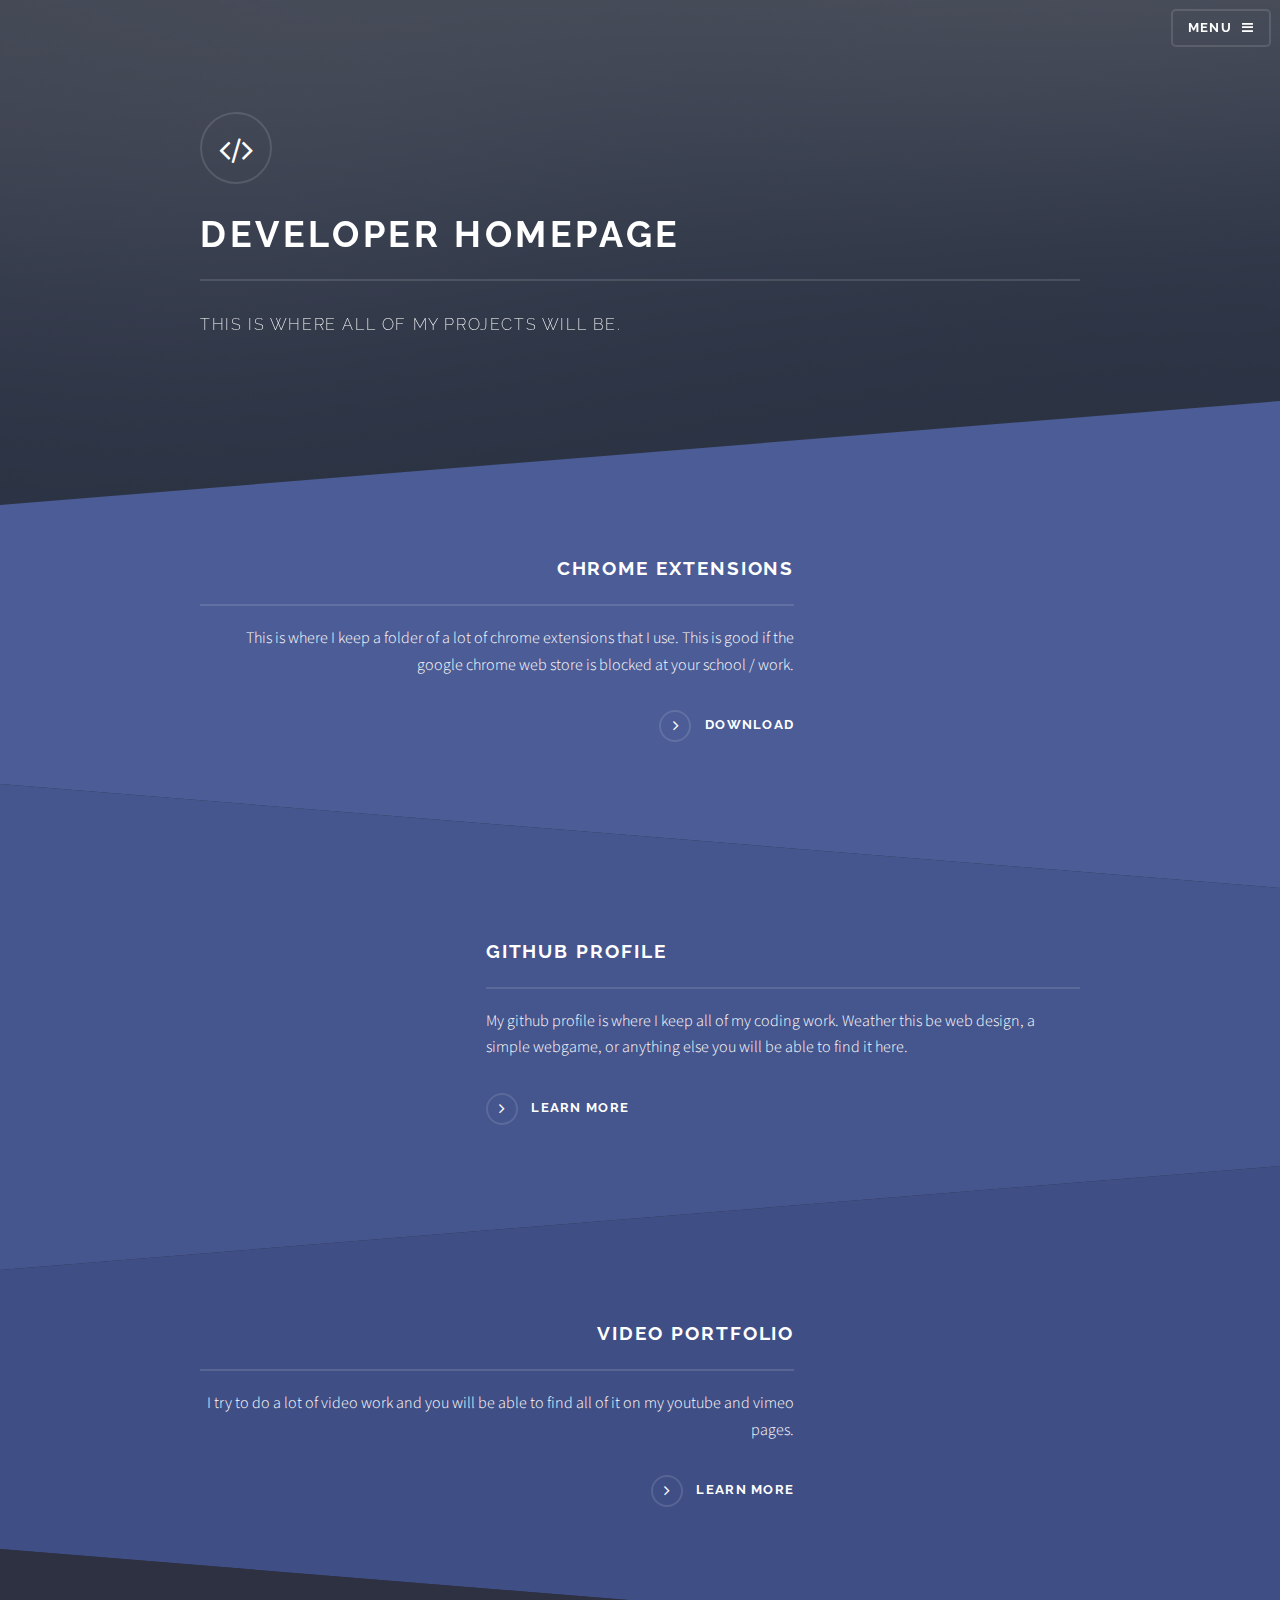
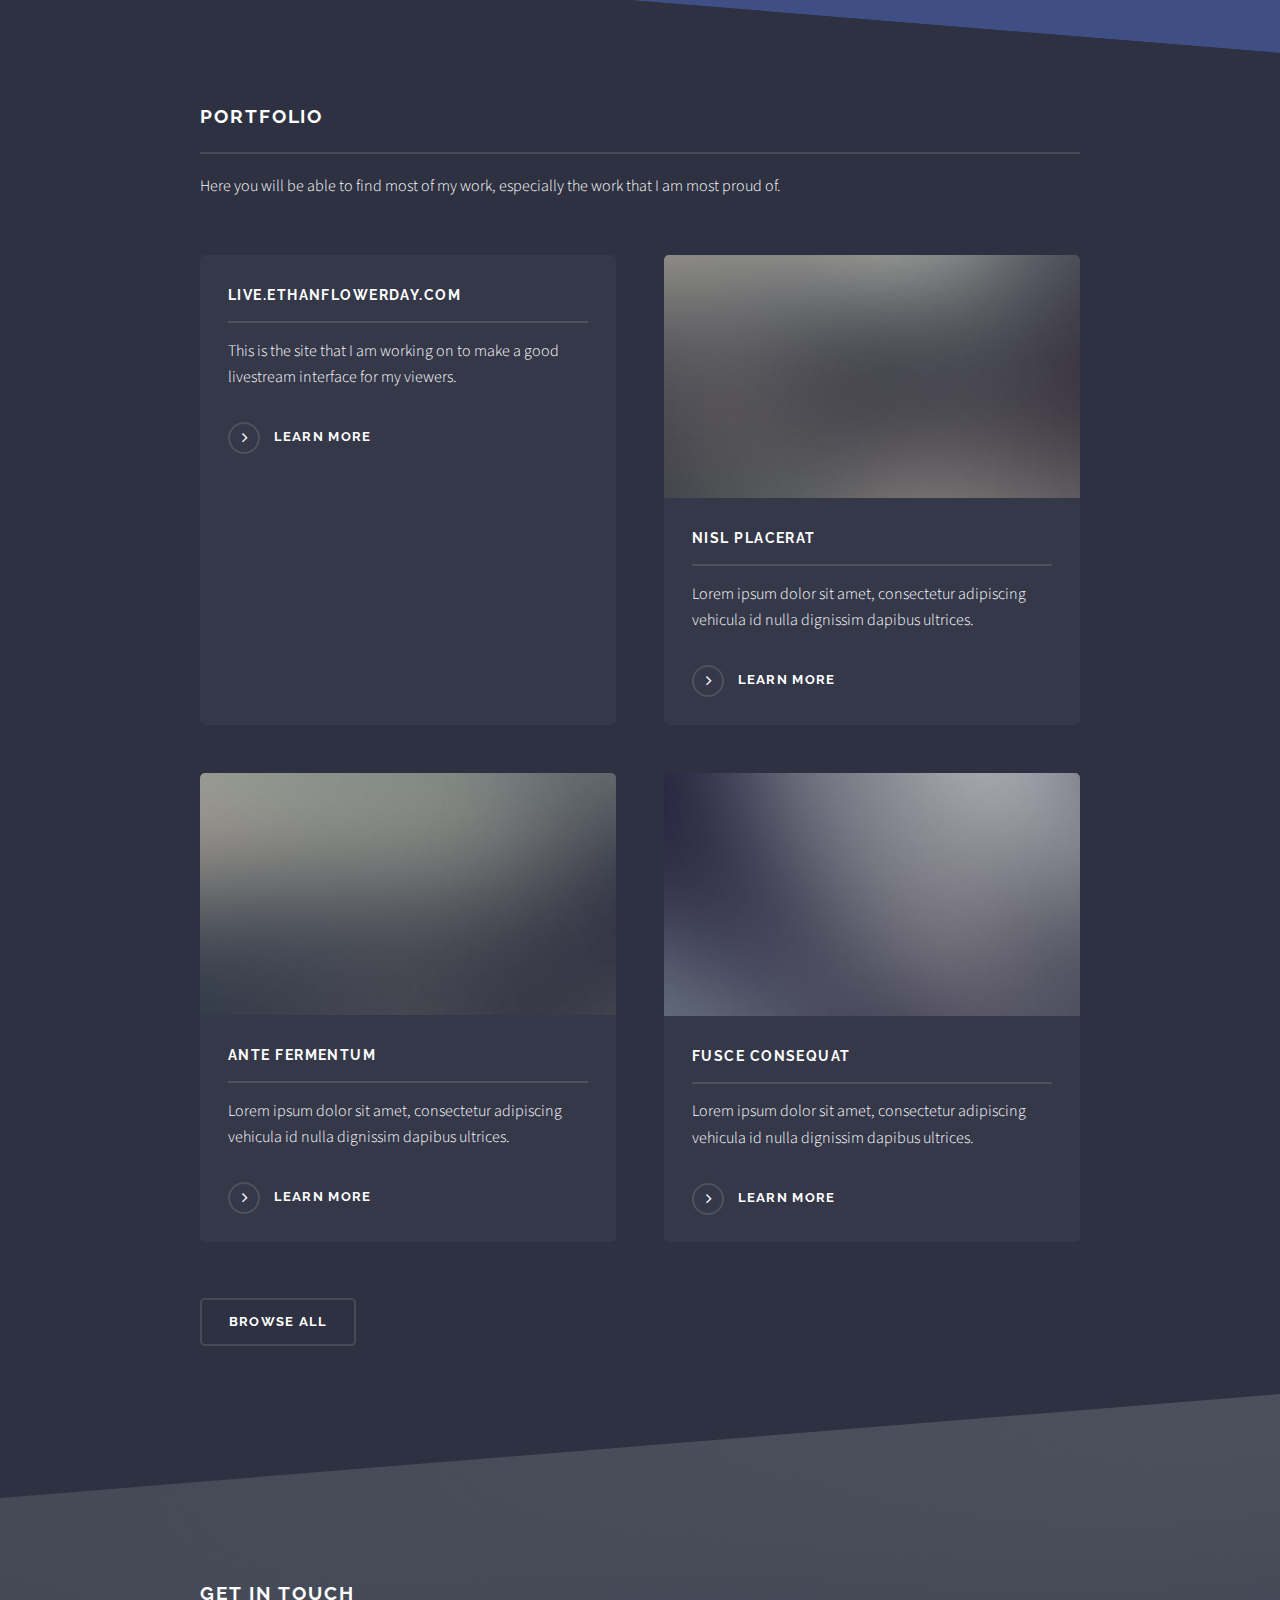
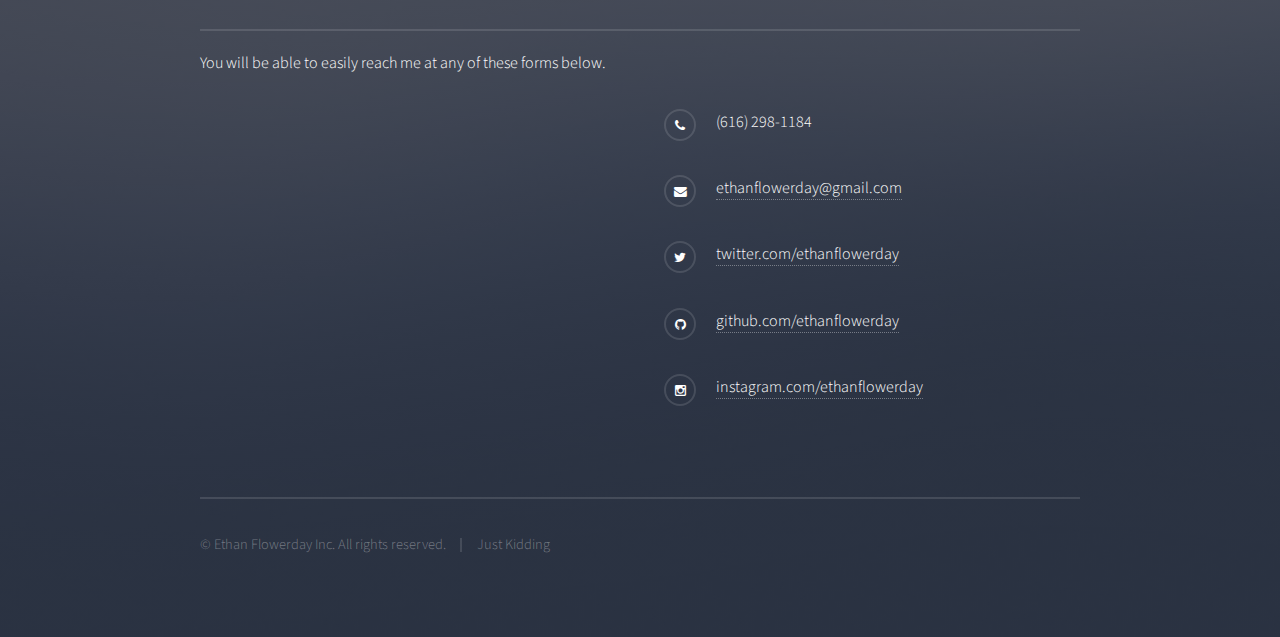
==== commit 36445823: "Updated index.html" ====
--- a/index.html
+++ b/index.html
@@ -59,7 +59,7 @@
 									<div class="content">
 										<h2 class="major">Chrome Extensions</h2>
 										<p>This is where I keep a folder of a lot of chrome extensions that I use. This is good if the google chrome web store is blocked at your school / work.</p>
-										<a href="#" class="special">Learn more</a>
+										<a href="https://drive.google.com/open?id=0Bz6hQqo7ER8GfnRXRklhby1hZGhTdjFLVU9NWGdvS3ZsWmZoT3doNUlyUmRZcGhSUXZWalU" class="special">Download</a>
 									</div>
 								</div>
 							</section>
@@ -159,4 +159,4 @@
 			<script src="assets/js/main.js"></script>
 
 	</body>
-</html>+</html>
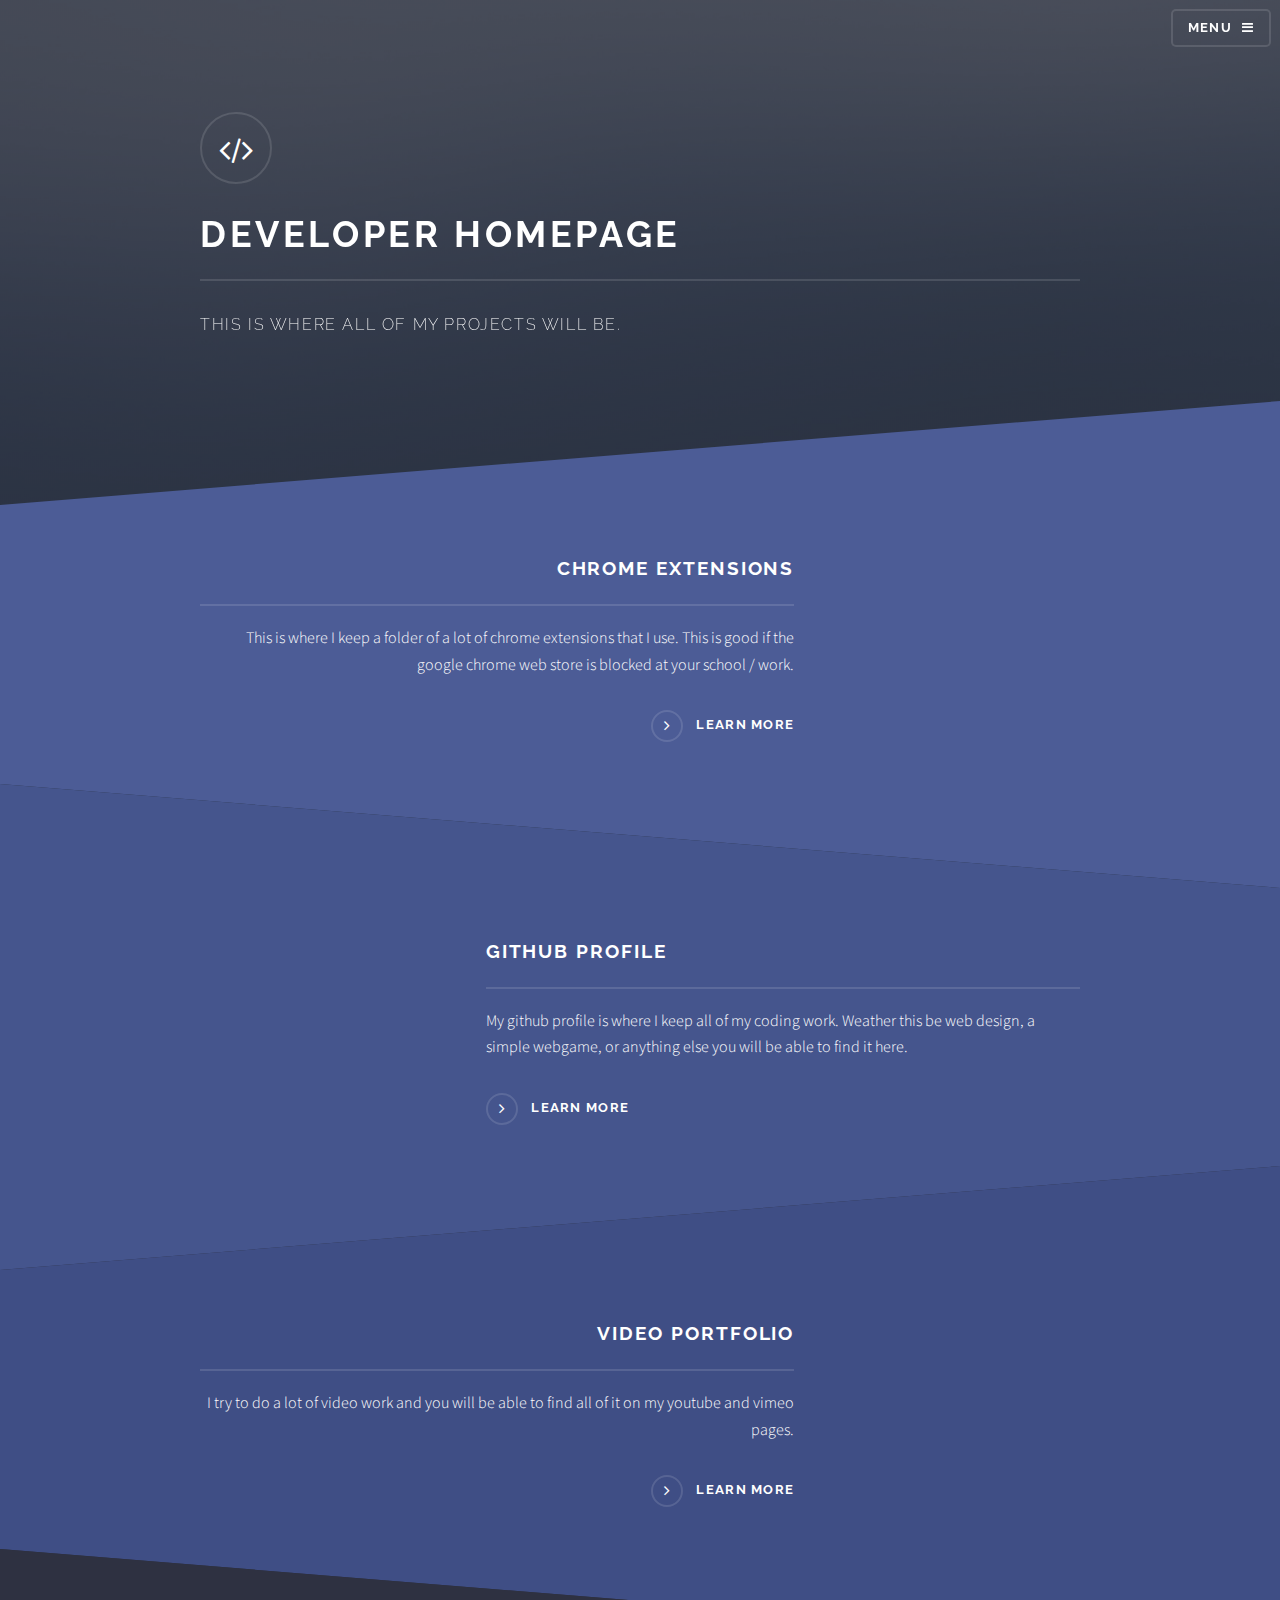
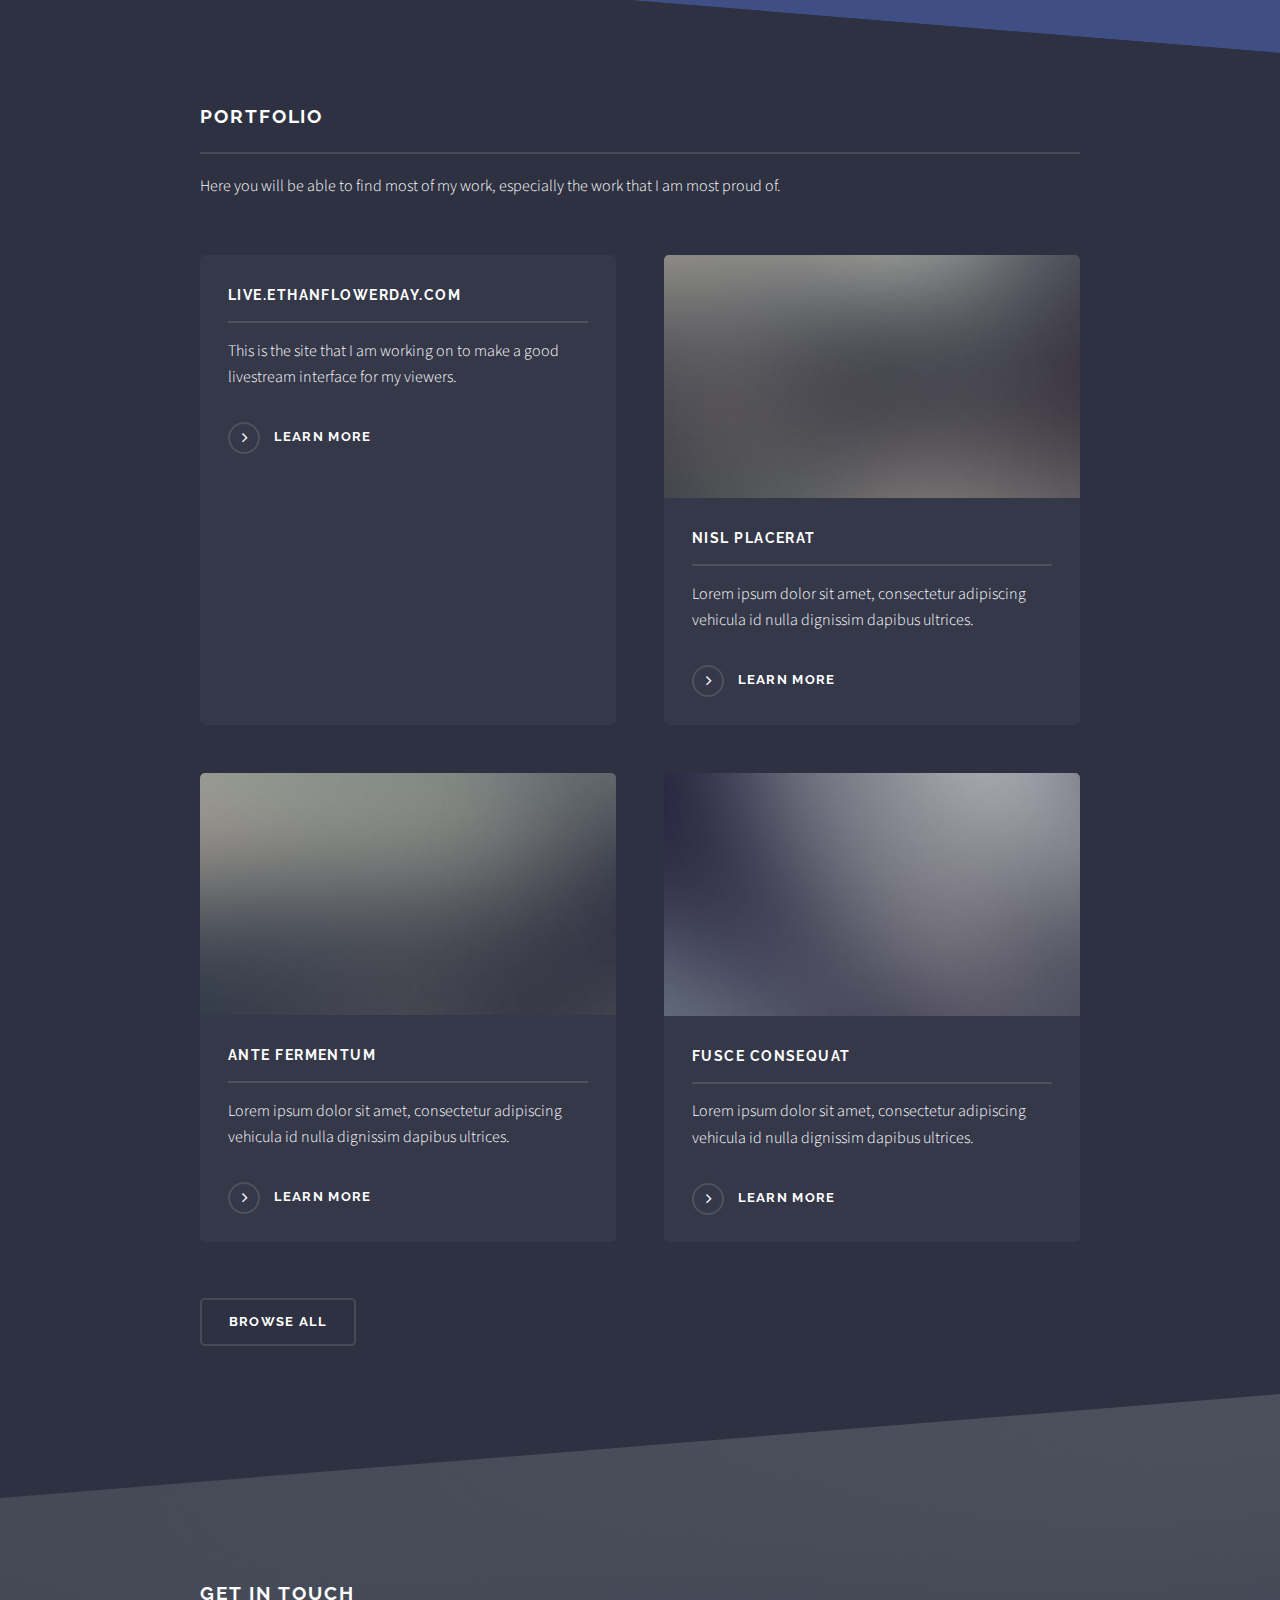
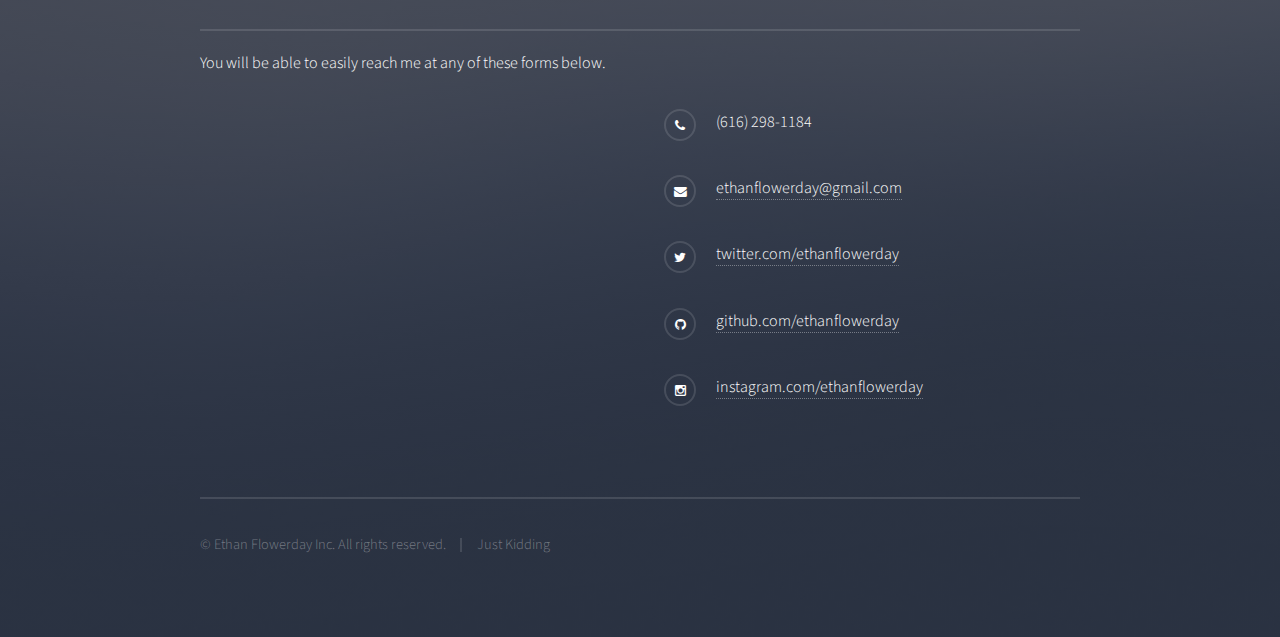
==== commit f498b593: "Updated index.html" ====
--- a/index.html
+++ b/index.html
@@ -59,7 +59,7 @@
 									<div class="content">
 										<h2 class="major">Chrome Extensions</h2>
 										<p>This is where I keep a folder of a lot of chrome extensions that I use. This is good if the google chrome web store is blocked at your school / work.</p>
-										<a href="https://drive.google.com/open?id=0Bz6hQqo7ER8GfnRXRklhby1hZGhTdjFLVU9NWGdvS3ZsWmZoT3doNUlyUmRZcGhSUXZWalU" class="special">Download</a>
+										<a href="https://drive.google.com/folderview?id=0Bz6hQqo7ER8GfnRXRklhby1hZGhTdjFLVU9NWGdvS3ZsWmZoT3doNUlyUmRZcGhSUXZWalU&usp=sharing" class="special">Learn more</a>
 									</div>
 								</div>
 							</section>
@@ -71,7 +71,7 @@
 									<div class="content">
 										<h2 class="major">Github Profile</h2>
 										<p>My github profile is where I keep all of my coding work. Weather this be web design, a simple webgame, or anything else you will be able to find it here.</p>
-										<a href="#" class="special">Learn more</a>
+                                      <a href="https://github.com/ethanflowerday" class="special">Learn more</a>
 									</div>
 								</div>
 							</section>
@@ -83,7 +83,7 @@
 									<div class="content">
 										<h2 class="major">Video Portfolio</h2>
 										<p>I try to do a lot of video work and you will be able to find all of it on my youtube and vimeo pages.</p>
-										<a href="#" class="special">Learn more</a>
+                                      <a href="https://youtube.com/c/ethanflowerday" class="special">Learn more</a>
 									</div>
 								</div>
 							</section>
